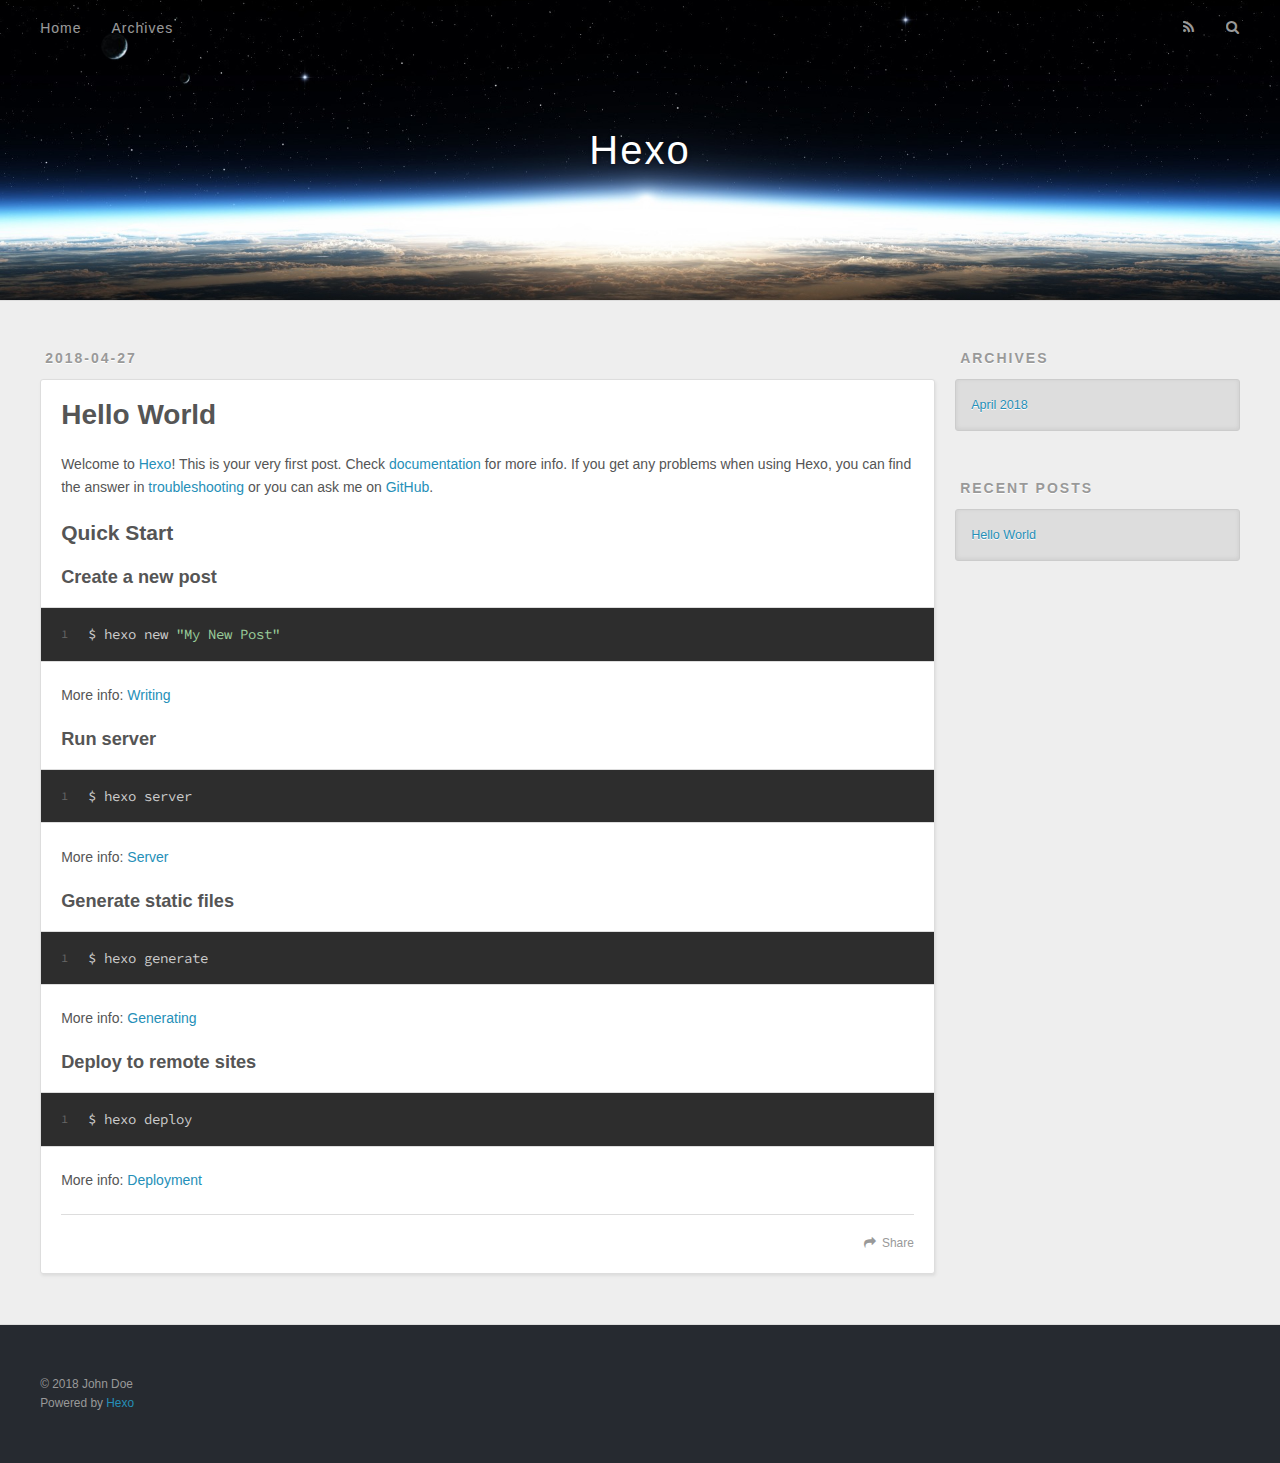
==== index.html @ 5f4d6c34 "Site updated: 2018-04-27 17:19:21" ====
<!DOCTYPE html>
<html>
<head>
  <meta charset="utf-8">
  

  
  <title>Hexo</title>
  <meta name="viewport" content="width=device-width, initial-scale=1, maximum-scale=1">
  <meta property="og:type" content="website">
<meta property="og:title" content="Hexo">
<meta property="og:url" content="http://yoursite.com/index.html">
<meta property="og:site_name" content="Hexo">
<meta property="og:locale" content="default">
<meta name="twitter:card" content="summary">
<meta name="twitter:title" content="Hexo">
  
    <link rel="alternate" href="/atom.xml" title="Hexo" type="application/atom+xml">
  
  
    <link rel="icon" href="/favicon.png">
  
  
    <link href="//fonts.googleapis.com/css?family=Source+Code+Pro" rel="stylesheet" type="text/css">
  
  <link rel="stylesheet" href="/css/style.css">
</head>

<body>
  <div id="container">
    <div id="wrap">
      <header id="header">
  <div id="banner"></div>
  <div id="header-outer" class="outer">
    <div id="header-title" class="inner">
      <h1 id="logo-wrap">
        <a href="/" id="logo">Hexo</a>
      </h1>
      
    </div>
    <div id="header-inner" class="inner">
      <nav id="main-nav">
        <a id="main-nav-toggle" class="nav-icon"></a>
        
          <a class="main-nav-link" href="/">Home</a>
        
          <a class="main-nav-link" href="/archives">Archives</a>
        
      </nav>
      <nav id="sub-nav">
        
          <a id="nav-rss-link" class="nav-icon" href="/atom.xml" title="RSS Feed"></a>
        
        <a id="nav-search-btn" class="nav-icon" title="Search"></a>
      </nav>
      <div id="search-form-wrap">
        <form action="//google.com/search" method="get" accept-charset="UTF-8" class="search-form"><input type="search" name="q" class="search-form-input" placeholder="Search"><button type="submit" class="search-form-submit">&#xF002;</button><input type="hidden" name="sitesearch" value="http://yoursite.com"></form>
      </div>
    </div>
  </div>
</header>
      <div class="outer">
        <section id="main">
  
    <article id="post-hello-world" class="article article-type-post" itemscope itemprop="blogPost">
  <div class="article-meta">
    <a href="/2018/04/27/hello-world/" class="article-date">
  <time datetime="2018-04-27T08:57:11.061Z" itemprop="datePublished">2018-04-27</time>
</a>
    
  </div>
  <div class="article-inner">
    
    
      <header class="article-header">
        
  
    <h1 itemprop="name">
      <a class="article-title" href="/2018/04/27/hello-world/">Hello World</a>
    </h1>
  

      </header>
    
    <div class="article-entry" itemprop="articleBody">
      
        <p>Welcome to <a href="https://hexo.io/" target="_blank" rel="noopener">Hexo</a>! This is your very first post. Check <a href="https://hexo.io/docs/" target="_blank" rel="noopener">documentation</a> for more info. If you get any problems when using Hexo, you can find the answer in <a href="https://hexo.io/docs/troubleshooting.html" target="_blank" rel="noopener">troubleshooting</a> or you can ask me on <a href="https://github.com/hexojs/hexo/issues" target="_blank" rel="noopener">GitHub</a>.</p>
<h2 id="Quick-Start"><a href="#Quick-Start" class="headerlink" title="Quick Start"></a>Quick Start</h2><h3 id="Create-a-new-post"><a href="#Create-a-new-post" class="headerlink" title="Create a new post"></a>Create a new post</h3><figure class="highlight bash"><table><tr><td class="gutter"><pre><span class="line">1</span><br></pre></td><td class="code"><pre><span class="line">$ hexo new <span class="string">"My New Post"</span></span><br></pre></td></tr></table></figure>
<p>More info: <a href="https://hexo.io/docs/writing.html" target="_blank" rel="noopener">Writing</a></p>
<h3 id="Run-server"><a href="#Run-server" class="headerlink" title="Run server"></a>Run server</h3><figure class="highlight bash"><table><tr><td class="gutter"><pre><span class="line">1</span><br></pre></td><td class="code"><pre><span class="line">$ hexo server</span><br></pre></td></tr></table></figure>
<p>More info: <a href="https://hexo.io/docs/server.html" target="_blank" rel="noopener">Server</a></p>
<h3 id="Generate-static-files"><a href="#Generate-static-files" class="headerlink" title="Generate static files"></a>Generate static files</h3><figure class="highlight bash"><table><tr><td class="gutter"><pre><span class="line">1</span><br></pre></td><td class="code"><pre><span class="line">$ hexo generate</span><br></pre></td></tr></table></figure>
<p>More info: <a href="https://hexo.io/docs/generating.html" target="_blank" rel="noopener">Generating</a></p>
<h3 id="Deploy-to-remote-sites"><a href="#Deploy-to-remote-sites" class="headerlink" title="Deploy to remote sites"></a>Deploy to remote sites</h3><figure class="highlight bash"><table><tr><td class="gutter"><pre><span class="line">1</span><br></pre></td><td class="code"><pre><span class="line">$ hexo deploy</span><br></pre></td></tr></table></figure>
<p>More info: <a href="https://hexo.io/docs/deployment.html" target="_blank" rel="noopener">Deployment</a></p>

      
    </div>
    <footer class="article-footer">
      <a data-url="http://yoursite.com/2018/04/27/hello-world/" data-id="cjghqwjff0000prfytppy80si" class="article-share-link">Share</a>
      
      
    </footer>
  </div>
  
</article>


  


</section>
        
          <aside id="sidebar">
  
    

  
    

  
    
  
    
  <div class="widget-wrap">
    <h3 class="widget-title">Archives</h3>
    <div class="widget">
      <ul class="archive-list"><li class="archive-list-item"><a class="archive-list-link" href="/archives/2018/04/">April 2018</a></li></ul>
    </div>
  </div>


  
    
  <div class="widget-wrap">
    <h3 class="widget-title">Recent Posts</h3>
    <div class="widget">
      <ul>
        
          <li>
            <a href="/2018/04/27/hello-world/">Hello World</a>
          </li>
        
      </ul>
    </div>
  </div>

  
</aside>
        
      </div>
      <footer id="footer">
  
  <div class="outer">
    <div id="footer-info" class="inner">
      &copy; 2018 John Doe<br>
      Powered by <a href="http://hexo.io/" target="_blank">Hexo</a>
    </div>
  </div>
</footer>
    </div>
    <nav id="mobile-nav">
  
    <a href="/" class="mobile-nav-link">Home</a>
  
    <a href="/archives" class="mobile-nav-link">Archives</a>
  
</nav>
    

<script src="//ajax.googleapis.com/ajax/libs/jquery/2.0.3/jquery.min.js"></script>


  <link rel="stylesheet" href="/fancybox/jquery.fancybox.css">
  <script src="/fancybox/jquery.fancybox.pack.js"></script>


<script src="/js/script.js"></script>



  </div>
</body>
</html>
---- css/style.css ----
body {
  width: 100%;
}
body:before,
body:after {
  content: "";
  display: table;
}
body:after {
  clear: both;
}
html,
body,
div,
span,
applet,
object,
iframe,
h1,
h2,
h3,
h4,
h5,
h6,
p,
blockquote,
pre,
a,
abbr,
acronym,
address,
big,
cite,
code,
del,
dfn,
em,
img,
ins,
kbd,
q,
s,
samp,
small,
strike,
strong,
sub,
sup,
tt,
var,
dl,
dt,
dd,
ol,
ul,
li,
fieldset,
form,
label,
legend,
table,
caption,
tbody,
tfoot,
thead,
tr,
th,
td {
  margin: 0;
  padding: 0;
  border: 0;
  outline: 0;
  font-weight: inherit;
  font-style: inherit;
  font-family: inherit;
  font-size: 100%;
  vertical-align: baseline;
}
body {
  line-height: 1;
  color: #000;
  background: #fff;
}
ol,
ul {
  list-style: none;
}
table {
  border-collapse: separate;
  border-spacing: 0;
  vertical-align: middle;
}
caption,
th,
td {
  text-align: left;
  font-weight: normal;
  vertical-align: middle;
}
a img {
  border: none;
}
input,
button {
  margin: 0;
  padding: 0;
}
input::-moz-focus-inner,
button::-moz-focus-inner {
  border: 0;
  padding: 0;
}
@font-face {
  font-family: FontAwesome;
  font-style: normal;
  font-weight: normal;
  src: url("fonts/fontawesome-webfont.eot?v=#4.0.3");
  src: url("fonts/fontawesome-webfont.eot?#iefix&v=#4.0.3") format("embedded-opentype"), url("fonts/fontawesome-webfont.woff?v=#4.0.3") format("woff"), url("fonts/fontawesome-webfont.ttf?v=#4.0.3") format("truetype"), url("fonts/fontawesome-webfont.svg#fontawesomeregular?v=#4.0.3") format("svg");
}
html,
body,
#container {
  height: 100%;
}
body {
  background: #eee;
  font: 14px -apple-system, BlinkMacSystemFont, "Segoe UI", "Roboto", "Oxygen", "Ubuntu", "Cantarell", "Fira Sans", "Droid Sans", "Helvetica Neue", sans-serif;
  -webkit-text-size-adjust: 100%;
}
.outer {
  max-width: 1220px;
  margin: 0 auto;
  padding: 0 20px;
}
.outer:before,
.outer:after {
  content: "";
  display: table;
}
.outer:after {
  clear: both;
}
.inner {
  display: inline;
  float: left;
  width: 98.33333333333333%;
  margin: 0 0.833333333333333%;
}
.left,
.alignleft {
  float: left;
}
.right,
.alignright {
  float: right;
}
.clear {
  clear: both;
}
#container {
  position: relative;
}
.mobile-nav-on {
  overflow: hidden;
}
#wrap {
  height: 100%;
  width: 100%;
  position: absolute;
  top: 0;
  left: 0;
  -webkit-transition: 0.2s ease-out;
  -moz-transition: 0.2s ease-out;
  -ms-transition: 0.2s ease-out;
  transition: 0.2s ease-out;
  z-index: 1;
  background: #eee;
}
.mobile-nav-on #wrap {
  left: 280px;
}
@media screen and (min-width: 768px) {
  #main {
    display: inline;
    float: left;
    width: 73.33333333333333%;
    margin: 0 0.833333333333333%;
  }
}
.article-date,
.article-category-link,
.archive-year,
.widget-title {
  text-decoration: none;
  text-transform: uppercase;
  letter-spacing: 2px;
  color: #999;
  margin-bottom: 1em;
  margin-left: 5px;
  line-height: 1em;
  text-shadow: 0 1px #fff;
  font-weight: bold;
}
.article-inner,
.archive-article-inner {
  background: #fff;
  -webkit-box-shadow: 1px 2px 3px #ddd;
  box-shadow: 1px 2px 3px #ddd;
  border: 1px solid #ddd;
  border-radius: 3px;
}
.article-entry h1,
.widget h1 {
  font-size: 2em;
}
.article-entry h2,
.widget h2 {
  font-size: 1.5em;
}
.article-entry h3,
.widget h3 {
  font-size: 1.3em;
}
.article-entry h4,
.widget h4 {
  font-size: 1.2em;
}
.article-entry h5,
.widget h5 {
  font-size: 1em;
}
.article-entry h6,
.widget h6 {
  font-size: 1em;
  color: #999;
}
.article-entry hr,
.widget hr {
  border: 1px dashed #ddd;
}
.article-entry strong,
.widget strong {
  font-weight: bold;
}
.article-entry em,
.widget em,
.article-entry cite,
.widget cite {
  font-style: italic;
}
.article-entry sup,
.widget sup,
.article-entry sub,
.widget sub {
  font-size: 0.75em;
  line-height: 0;
  position: relative;
  vertical-align: baseline;
}
.article-entry sup,
.widget sup {
  top: -0.5em;
}
.article-entry sub,
.widget sub {
  bottom: -0.2em;
}
.article-entry small,
.widget small {
  font-size: 0.85em;
}
.article-entry acronym,
.widget acronym,
.article-entry abbr,
.widget abbr {
  border-bottom: 1px dotted;
}
.article-entry ul,
.widget ul,
.article-entry ol,
.widget ol,
.article-entry dl,
.widget dl {
  margin: 0 20px;
  line-height: 1.6em;
}
.article-entry ul ul,
.widget ul ul,
.article-entry ol ul,
.widget ol ul,
.article-entry ul ol,
.widget ul ol,
.article-entry ol ol,
.widget ol ol {
  margin-top: 0;
  margin-bottom: 0;
}
.article-entry ul,
.widget ul {
  list-style: disc;
}
.article-entry ol,
.widget ol {
  list-style: decimal;
}
.article-entry dt,
.widget dt {
  font-weight: bold;
}
#header {
  height: 300px;
  position: relative;
  border-bottom: 1px solid #ddd;
}
#header:before,
#header:after {
  content: "";
  position: absolute;
  left: 0;
  right: 0;
  height: 40px;
}
#header:before {
  top: 0;
  background: -webkit-linear-gradient(rgba(0,0,0,0.2), transparent);
  background: -moz-linear-gradient(rgba(0,0,0,0.2), transparent);
  background: -ms-linear-gradient(rgba(0,0,0,0.2), transparent);
  background: linear-gradient(rgba(0,0,0,0.2), transparent);
}
#header:after {
  bottom: 0;
  background: -webkit-linear-gradient(transparent, rgba(0,0,0,0.2));
  background: -moz-linear-gradient(transparent, rgba(0,0,0,0.2));
  background: -ms-linear-gradient(transparent, rgba(0,0,0,0.2));
  background: linear-gradient(transparent, rgba(0,0,0,0.2));
}
#header-outer {
  height: 100%;
  position: relative;
}
#header-inner {
  position: relative;
  overflow: hidden;
}
#banner {
  position: absolute;
  top: 0;
  left: 0;
  width: 100%;
  height: 100%;
  background: url("images/banner.jpg") center #000;
  -webkit-background-size: cover;
  -moz-background-size: cover;
  background-size: cover;
  z-index: -1;
}
#header-title {
  text-align: center;
  height: 40px;
  position: absolute;
  top: 50%;
  left: 0;
  margin-top: -20px;
}
#logo,
#subtitle {
  text-decoration: none;
  color: #fff;
  font-weight: 300;
  text-shadow: 0 1px 4px rgba(0,0,0,0.3);
}
#logo {
  font-size: 40px;
  line-height: 40px;
  letter-spacing: 2px;
}
#subtitle {
  font-size: 16px;
  line-height: 16px;
  letter-spacing: 1px;
}
#subtitle-wrap {
  margin-top: 16px;
}
#main-nav {
  float: left;
  margin-left: -15px;
}
.nav-icon,
.main-nav-link {
  float: left;
  color: #fff;
  opacity: 0.6;
  text-decoration: none;
  text-shadow: 0 1px rgba(0,0,0,0.2);
  -webkit-transition: opacity 0.2s;
  -moz-transition: opacity 0.2s;
  -ms-transition: opacity 0.2s;
  transition: opacity 0.2s;
  display: block;
  padding: 20px 15px;
}
.nav-icon:hover,
.main-nav-link:hover {
  opacity: 1;
}
.nav-icon {
  font-family: FontAwesome;
  text-align: center;
  font-size: 14px;
  width: 14px;
  height: 14px;
  padding: 20px 15px;
  position: relative;
  cursor: pointer;
}
.main-nav-link {
  font-weight: 300;
  letter-spacing: 1px;
}
@media screen and (max-width: 479px) {
  .main-nav-link {
    display: none;
  }
}
#main-nav-toggle {
  display: none;
}
#main-nav-toggle:before {
  content: "\f0c9";
}
@media screen and (max-width: 479px) {
  #main-nav-toggle {
    display: block;
  }
}
#sub-nav {
  float: right;
  margin-right: -15px;
}
#nav-rss-link:before {
  content: "\f09e";
}
#nav-search-btn:before {
  content: "\f002";
}
#search-form-wrap {
  position: absolute;
  top: 15px;
  width: 150px;
  height: 30px;
  right: -150px;
  opacity: 0;
  -webkit-transition: 0.2s ease-out;
  -moz-transition: 0.2s ease-out;
  -ms-transition: 0.2s ease-out;
  transition: 0.2s ease-out;
}
#search-form-wrap.on {
  opacity: 1;
  right: 0;
}
@media screen and (max-width: 479px) {
  #search-form-wrap {
    width: 100%;
    right: -100%;
  }
}
.search-form {
  position: absolute;
  top: 0;
  left: 0;
  right: 0;
  background: #fff;
  padding: 5px 15px;
  border-radius: 15px;
  -webkit-box-shadow: 0 0 10px rgba(0,0,0,0.3);
  box-shadow: 0 0 10px rgba(0,0,0,0.3);
}
.search-form-input {
  border: none;
  background: none;
  color: #555;
  width: 100%;
  font: 13px -apple-system, BlinkMacSystemFont, "Segoe UI", "Roboto", "Oxygen", "Ubuntu", "Cantarell", "Fira Sans", "Droid Sans", "Helvetica Neue", sans-serif;
  outline: none;
}
.search-form-input::-webkit-search-results-decoration,
.search-form-input::-webkit-search-cancel-button {
  -webkit-appearance: none;
}
.search-form-submit {
  position: absolute;
  top: 50%;
  right: 10px;
  margin-top: -7px;
  font: 13px FontAwesome;
  border: none;
  background: none;
  color: #bbb;
  cursor: pointer;
}
.search-form-submit:hover,
.search-form-submit:focus {
  color: #777;
}
.article {
  margin: 50px 0;
}
.article-inner {
  overflow: hidden;
}
.article-meta:before,
.article-meta:after {
  content: "";
  display: table;
}
.article-meta:after {
  clear: both;
}
.article-date {
  float: left;
}
.article-category {
  float: left;
  line-height: 1em;
  color: #ccc;
  text-shadow: 0 1px #fff;
  margin-left: 8px;
}
.article-category:before {
  content: "\2022";
}
.article-category-link {
  margin: 0 12px 1em;
}
.article-header {
  padding: 20px 20px 0;
}
.article-title {
  text-decoration: none;
  font-size: 2em;
  font-weight: bold;
  color: #555;
  line-height: 1.1em;
  -webkit-transition: color 0.2s;
  -moz-transition: color 0.2s;
  -ms-transition: color 0.2s;
  transition: color 0.2s;
}
a.article-title:hover {
  color: #258fb8;
}
.article-entry {
  color: #555;
  padding: 0 20px;
}
.article-entry:before,
.article-entry:after {
  content: "";
  display: table;
}
.article-entry:after {
  clear: both;
}
.article-entry p,
.article-entry table {
  line-height: 1.6em;
  margin: 1.6em 0;
}
.article-entry h1,
.article-entry h2,
.article-entry h3,
.article-entry h4,
.article-entry h5,
.article-entry h6 {
  font-weight: bold;
}
.article-entry h1,
.article-entry h2,
.article-entry h3,
.article-entry h4,
.article-entry h5,
.article-entry h6 {
  line-height: 1.1em;
  margin: 1.1em 0;
}
.article-entry a {
  color: #258fb8;
  text-decoration: none;
}
.article-entry a:hover {
  text-decoration: underline;
}
.article-entry ul,
.article-entry ol,
.article-entry dl {
  margin-top: 1.6em;
  margin-bottom: 1.6em;
}
.article-entry img,
.article-entry video {
  max-width: 100%;
  height: auto;
  display: block;
  margin: auto;
}
.article-entry iframe {
  border: none;
}
.article-entry table {
  width: 100%;
  border-collapse: collapse;
  border-spacing: 0;
}
.article-entry th {
  font-weight: bold;
  border-bottom: 3px solid #ddd;
  padding-bottom: 0.5em;
}
.article-entry td {
  border-bottom: 1px solid #ddd;
  padding: 10px 0;
}
.article-entry blockquote {
  font-family: Georgia, "Times New Roman", serif;
  font-size: 1.4em;
  margin: 1.6em 20px;
  text-align: center;
}
.article-entry blockquote footer {
  font-size: 14px;
  margin: 1.6em 0;
  font-family: -apple-system, BlinkMacSystemFont, "Segoe UI", "Roboto", "Oxygen", "Ubuntu", "Cantarell", "Fira Sans", "Droid Sans", "Helvetica Neue", sans-serif;
}
.article-entry blockquote footer cite:before {
  content: "—";
  padding: 0 0.5em;
}
.article-entry .pullquote {
  text-align: left;
  width: 45%;
  margin: 0;
}
.article-entry .pullquote.left {
  margin-left: 0.5em;
  margin-right: 1em;
}
.article-entry .pullquote.right {
  margin-right: 0.5em;
  margin-left: 1em;
}
.article-entry .caption {
  color: #999;
  display: block;
  font-size: 0.9em;
  margin-top: 0.5em;
  position: relative;
  text-align: center;
}
.article-entry .video-container {
  position: relative;
  padding-top: 56.25%;
  height: 0;
  overflow: hidden;
}
.article-entry .video-container iframe,
.article-entry .video-container object,
.article-entry .video-container embed {
  position: absolute;
  top: 0;
  left: 0;
  width: 100%;
  height: 100%;
  margin-top: 0;
}
.article-more-link a {
  display: inline-block;
  line-height: 1em;
  padding: 6px 15px;
  border-radius: 15px;
  background: #eee;
  color: #999;
  text-shadow: 0 1px #fff;
  text-decoration: none;
}
.article-more-link a:hover {
  background: #258fb8;
  color: #fff;
  text-decoration: none;
  text-shadow: 0 1px #1e7293;
}
.article-footer {
  font-size: 0.85em;
  line-height: 1.6em;
  border-top: 1px solid #ddd;
  padding-top: 1.6em;
  margin: 0 20px 20px;
}
.article-footer:before,
.article-footer:after {
  content: "";
  display: table;
}
.article-footer:after {
  clear: both;
}
.article-footer a {
  color: #999;
  text-decoration: none;
}
.article-footer a:hover {
  color: #555;
}
.article-tag-list-item {
  float: left;
  margin-right: 10px;
}
.article-tag-list-link:before {
  content: "#";
}
.article-comment-link {
  float: right;
}
.article-comment-link:before {
  content: "\f075";
  font-family: FontAwesome;
  padding-right: 8px;
}
.article-share-link {
  cursor: pointer;
  float: right;
  margin-left: 20px;
}
.article-share-link:before {
  content: "\f064";
  font-family: FontAwesome;
  padding-right: 6px;
}
#article-nav {
  position: relative;
}
#article-nav:before,
#article-nav:after {
  content: "";
  display: table;
}
#article-nav:after {
  clear: both;
}
@media screen and (min-width: 768px) {
  #article-nav {
    margin: 50px 0;
  }
  #article-nav:before {
    width: 8px;
    height: 8px;
    position: absolute;
    top: 50%;
    left: 50%;
    margin-top: -4px;
    margin-left: -4px;
    content: "";
    border-radius: 50%;
    background: #ddd;
    -webkit-box-shadow: 0 1px 2px #fff;
    box-shadow: 0 1px 2px #fff;
  }
}
.article-nav-link-wrap {
  text-decoration: none;
  text-shadow: 0 1px #fff;
  color: #999;
  -webkit-box-sizing: border-box;
  -moz-box-sizing: border-box;
  box-sizing: border-box;
  margin-top: 50px;
  text-align: center;
  display: block;
}
.article-nav-link-wrap:hover {
  color: #555;
}
@media screen and (min-width: 768px) {
  .article-nav-link-wrap {
    width: 50%;
    margin-top: 0;
  }
}
@media screen and (min-width: 768px) {
  #article-nav-newer {
    float: left;
    text-align: right;
    padding-right: 20px;
  }
}
@media screen and (min-width: 768px) {
  #article-nav-older {
    float: right;
    text-align: left;
    padding-left: 20px;
  }
}
.article-nav-caption {
  text-transform: uppercase;
  letter-spacing: 2px;
  color: #ddd;
  line-height: 1em;
  font-weight: bold;
}
#article-nav-newer .article-nav-caption {
  margin-right: -2px;
}
.article-nav-title {
  font-size: 0.85em;
  line-height: 1.6em;
  margin-top: 0.5em;
}
.article-share-box {
  position: absolute;
  display: none;
  background: #fff;
  -webkit-box-shadow: 1px 2px 10px rgba(0,0,0,0.2);
  box-shadow: 1px 2px 10px rgba(0,0,0,0.2);
  border-radius: 3px;
  margin-left: -145px;
  overflow: hidden;
  z-index: 1;
}
.article-share-box.on {
  display: block;
}
.article-share-input {
  width: 100%;
  background: none;
  -webkit-box-sizing: border-box;
  -moz-box-sizing: border-box;
  box-sizing: border-box;
  font: 14px -apple-system, BlinkMacSystemFont, "Segoe UI", "Roboto", "Oxygen", "Ubuntu", "Cantarell", "Fira Sans", "Droid Sans", "Helvetica Neue", sans-serif;
  padding: 0 15px;
  color: #555;
  outline: none;
  border: 1px solid #ddd;
  border-radius: 3px 3px 0 0;
  height: 36px;
  line-height: 36px;
}
.article-share-links {
  background: #eee;
}
.article-share-links:before,
.article-share-links:after {
  content: "";
  display: table;
}
.article-share-links:after {
  clear: both;
}
.article-share-twitter,
.article-share-facebook,
.article-share-pinterest,
.article-share-google {
  width: 50px;
  height: 36px;
  display: block;
  float: left;
  position: relative;
  color: #999;
  text-shadow: 0 1px #fff;
}
.article-share-twitter:before,
.article-share-facebook:before,
.article-share-pinterest:before,
.article-share-google:before {
  font-size: 20px;
  font-family: FontAwesome;
  width: 20px;
  height: 20px;
  position: absolute;
  top: 50%;
  left: 50%;
  margin-top: -10px;
  margin-left: -10px;
  text-align: center;
}
.article-share-twitter:hover,
.article-share-facebook:hover,
.article-share-pinterest:hover,
.article-share-google:hover {
  color: #fff;
}
.article-share-twitter:before {
  content: "\f099";
}
.article-share-twitter:hover {
  background: #00aced;
  text-shadow: 0 1px #008abe;
}
.article-share-facebook:before {
  content: "\f09a";
}
.article-share-facebook:hover {
  background: #3b5998;
  text-shadow: 0 1px #2f477a;
}
.article-share-pinterest:before {
  content: "\f0d2";
}
.article-share-pinterest:hover {
  background: #cb2027;
  text-shadow: 0 1px #a21a1f;
}
.article-share-google:before {
  content: "\f0d5";
}
.article-share-google:hover {
  background: #dd4b39;
  text-shadow: 0 1px #be3221;
}
.article-gallery {
  background: #000;
  position: relative;
}
.article-gallery-photos {
  position: relative;
  overflow: hidden;
}
.article-gallery-img {
  display: none;
  max-width: 100%;
}
.article-gallery-img:first-child {
  display: block;
}
.article-gallery-img.loaded {
  position: absolute;
  display: block;
}
.article-gallery-img img {
  display: block;
  max-width: 100%;
  margin: 0 auto;
}
#comments {
  background: #fff;
  -webkit-box-shadow: 1px 2px 3px #ddd;
  box-shadow: 1px 2px 3px #ddd;
  padding: 20px;
  border: 1px solid #ddd;
  border-radius: 3px;
  margin: 50px 0;
}
#comments a {
  color: #258fb8;
}
.archives-wrap {
  margin: 50px 0;
}
.archives:before,
.archives:after {
  content: "";
  display: table;
}
.archives:after {
  clear: both;
}
.archive-year-wrap {
  margin-bottom: 1em;
}
.archives {
  -webkit-column-gap: 10px;
  -moz-column-gap: 10px;
  column-gap: 10px;
}
@media screen and (min-width: 480px) and (max-width: 767px) {
  .archives {
    -webkit-column-count: 2;
    -moz-column-count: 2;
    column-count: 2;
  }
}
@media screen and (min-width: 768px) {
  .archives {
    -webkit-column-count: 3;
    -moz-column-count: 3;
    column-count: 3;
  }
}
.archive-article {
  -webkit-column-break-inside: avoid;
  page-break-inside: avoid;
  overflow: hidden;
  break-inside: avoid-column;
}
.archive-article-inner {
  padding: 10px;
  margin-bottom: 15px;
}
.archive-article-title {
  text-decoration: none;
  font-weight: bold;
  color: #555;
  -webkit-transition: color 0.2s;
  -moz-transition: color 0.2s;
  -ms-transition: color 0.2s;
  transition: color 0.2s;
  line-height: 1.6em;
}
.archive-article-title:hover {
  color: #258fb8;
}
.archive-article-footer {
  margin-top: 1em;
}
.archive-article-date {
  color: #999;
  text-decoration: none;
  font-size: 0.85em;
  line-height: 1em;
  margin-bottom: 0.5em;
  display: block;
}
#page-nav {
  margin: 50px auto;
  background: #fff;
  -webkit-box-shadow: 1px 2px 3px #ddd;
  box-shadow: 1px 2px 3px #ddd;
  border: 1px solid #ddd;
  border-radius: 3px;
  text-align: center;
  color: #999;
  overflow: hidden;
}
#page-nav:before,
#page-nav:after {
  content: "";
  display: table;
}
#page-nav:after {
  clear: both;
}
#page-nav a,
#page-nav span {
  padding: 10px 20px;
  line-height: 1;
  height: 2ex;
}
#page-nav a {
  color: #999;
  text-decoration: none;
}
#page-nav a:hover {
  background: #999;
  color: #fff;
}
#page-nav .prev {
  float: left;
}
#page-nav .next {
  float: right;
}
#page-nav .page-number {
  display: inline-block;
}
@media screen and (max-width: 479px) {
  #page-nav .page-number {
    display: none;
  }
}
#page-nav .current {
  color: #555;
  font-weight: bold;
}
#page-nav .space {
  color: #ddd;
}
#footer {
  background: #262a30;
  padding: 50px 0;
  border-top: 1px solid #ddd;
  color: #999;
}
#footer a {
  color: #258fb8;
  text-decoration: none;
}
#footer a:hover {
  text-decoration: underline;
}
#footer-info {
  line-height: 1.6em;
  font-size: 0.85em;
}
.article-entry pre,
.article-entry .highlight {
  background: #2d2d2d;
  margin: 0 -20px;
  padding: 15px 20px;
  border-style: solid;
  border-color: #ddd;
  border-width: 1px 0;
  overflow: auto;
  color: #ccc;
  line-height: 22.400000000000002px;
}
.article-entry .highlight .gutter pre,
.article-entry .gist .gist-file .gist-data .line-numbers {
  color: #666;
  font-size: 0.85em;
}
.article-entry pre,
.article-entry code {
  font-family: "Source Code Pro", Consolas, Monaco, Menlo, Consolas, monospace;
}
.article-entry code {
  background: #eee;
  text-shadow: 0 1px #fff;
  padding: 0 0.3em;
}
.article-entry pre code {
  background: none;
  text-shadow: none;
  padding: 0;
}
.article-entry .highlight pre {
  border: none;
  margin: 0;
  padding: 0;
}
.article-entry .highlight table {
  margin: 0;
  width: auto;
}
.article-entry .highlight td {
  border: none;
  padding: 0;
}
.article-entry .highlight figcaption {
  font-size: 0.85em;
  color: #999;
  line-height: 1em;
  margin-bottom: 1em;
}
.article-entry .highlight figcaption:before,
.article-entry .highlight figcaption:after {
  content: "";
  display: table;
}
.article-entry .highlight figcaption:after {
  clear: both;
}
.article-entry .highlight figcaption a {
  float: right;
}
.article-entry .highlight .gutter pre {
  text-align: right;
  padding-right: 20px;
}
.article-entry .highlight .line {
  height: 22.400000000000002px;
}
.article-entry .highlight .line.marked {
  background: #515151;
}
.article-entry .gist {
  margin: 0 -20px;
  border-style: solid;
  border-color: #ddd;
  border-width: 1px 0;
  background: #2d2d2d;
  padding: 15px 20px 15px 0;
}
.article-entry .gist .gist-file {
  border: none;
  font-family: "Source Code Pro", Consolas, Monaco, Menlo, Consolas, monospace;
  margin: 0;
}
.article-entry .gist .gist-file .gist-data {
  background: none;
  border: none;
}
.article-entry .gist .gist-file .gist-data .line-numbers {
  background: none;
  border: none;
  padding: 0 20px 0 0;
}
.article-entry .gist .gist-file .gist-data .line-data {
  padding: 0 !important;
}
.article-entry .gist .gist-file .highlight {
  margin: 0;
  padding: 0;
  border: none;
}
.article-entry .gist .gist-file .gist-meta {
  background: #2d2d2d;
  color: #999;
  font: 0.85em -apple-system, BlinkMacSystemFont, "Segoe UI", "Roboto", "Oxygen", "Ubuntu", "Cantarell", "Fira Sans", "Droid Sans", "Helvetica Neue", sans-serif;
  text-shadow: 0 0;
  padding: 0;
  margin-top: 1em;
  margin-left: 20px;
}
.article-entry .gist .gist-file .gist-meta a {
  color: #258fb8;
  font-weight: normal;
}
.article-entry .gist .gist-file .gist-meta a:hover {
  text-decoration: underline;
}
pre .comment,
pre .title {
  color: #999;
}
pre .variable,
pre .attribute,
pre .tag,
pre .regexp,
pre .ruby .constant,
pre .xml .tag .title,
pre .xml .pi,
pre .xml .doctype,
pre .html .doctype,
pre .css .id,
pre .css .class,
pre .css .pseudo {
  color: #f2777a;
}
pre .number,
pre .preprocessor,
pre .built_in,
pre .literal,
pre .params,
pre .constant {
  color: #f99157;
}
pre .class,
pre .ruby .class .title,
pre .css .rules .attribute {
  color: #9c9;
}
pre .string,
pre .value,
pre .inheritance,
pre .header,
pre .ruby .symbol,
pre .xml .cdata {
  color: #9c9;
}
pre .css .hexcolor {
  color: #6cc;
}
pre .function,
pre .python .decorator,
pre .python .title,
pre .ruby .function .title,
pre .ruby .title .keyword,
pre .perl .sub,
pre .javascript .title,
pre .coffeescript .title {
  color: #69c;
}
pre .keyword,
pre .javascript .function {
  color: #c9c;
}
@media screen and (max-width: 479px) {
  #mobile-nav {
    position: absolute;
    top: 0;
    left: 0;
    width: 280px;
    height: 100%;
    background: #191919;
    border-right: 1px solid #fff;
  }
}
@media screen and (max-width: 479px) {
  .mobile-nav-link {
    display: block;
    color: #999;
    text-decoration: none;
    padding: 15px 20px;
    font-weight: bold;
  }
  .mobile-nav-link:hover {
    color: #fff;
  }
}
@media screen and (min-width: 768px) {
  #sidebar {
    display: inline;
    float: left;
    width: 23.333333333333332%;
    margin: 0 0.833333333333333%;
  }
}
.widget-wrap {
  margin: 50px 0;
}
.widget {
  color: #777;
  text-shadow: 0 1px #fff;
  background: #ddd;
  -webkit-box-shadow: 0 -1px 4px #ccc inset;
  box-shadow: 0 -1px 4px #ccc inset;
  border: 1px solid #ccc;
  padding: 15px;
  border-radius: 3px;
}
.widget a {
  color: #258fb8;
  text-decoration: none;
}
.widget a:hover {
  text-decoration: underline;
}
.widget ul ul,
.widget ol ul,
.widget dl ul,
.widget ul ol,
.widget ol ol,
.widget dl ol,
.widget ul dl,
.widget ol dl,
.widget dl dl {
  margin-left: 15px;
  list-style: disc;
}
.widget {
  line-height: 1.6em;
  word-wrap: break-word;
  font-size: 0.9em;
}
.widget ul,
.widget ol {
  list-style: none;
  margin: 0;
}
.widget ul ul,
.widget ol ul,
.widget ul ol,
.widget ol ol {
  margin: 0 20px;
}
.widget ul ul,
.widget ol ul {
  list-style: disc;
}
.widget ul ol,
.widget ol ol {
  list-style: decimal;
}
.category-list-count,
.tag-list-count,
.archive-list-count {
  padding-left: 5px;
  color: #999;
  font-size: 0.85em;
}
.category-list-count:before,
.tag-list-count:before,
.archive-list-count:before {
  content: "(";
}
.category-list-count:after,
.tag-list-count:after,
.archive-list-count:after {
  content: ")";
}
.tagcloud a {
  margin-right: 5px;
  display: inline-block;
}
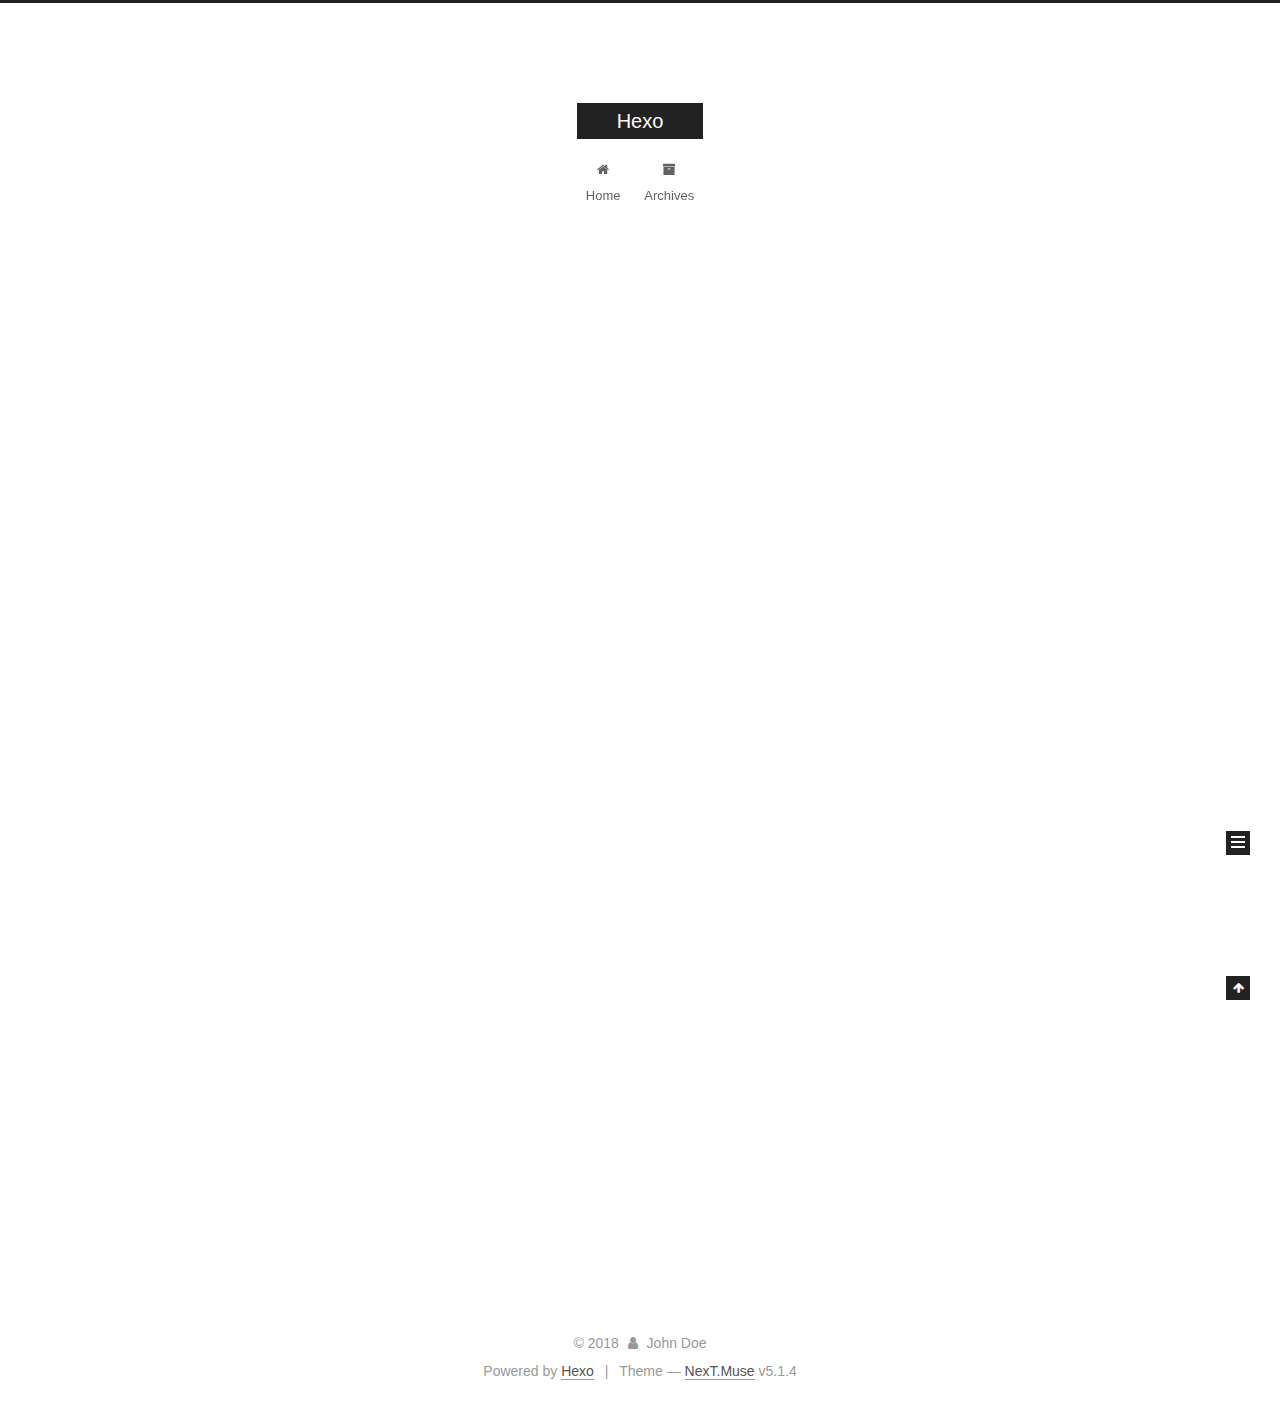
==== commit 878267a3: "Site updated: 2018-04-28 09:48:59" ====
--- a/index.html
+++ b/index.html
@@ -1,90 +1,306 @@
 <!DOCTYPE html>
-<html>
+
+
+
+  
+
+
+<html class="theme-next muse use-motion" lang="">
 <head>
-  <meta charset="utf-8">
-  
-
-  
-  <title>Hexo</title>
-  <meta name="viewport" content="width=device-width, initial-scale=1, maximum-scale=1">
-  <meta property="og:type" content="website">
+  <meta charset="UTF-8"/>
+<meta http-equiv="X-UA-Compatible" content="IE=edge" />
+<meta name="viewport" content="width=device-width, initial-scale=1, maximum-scale=1"/>
+<meta name="theme-color" content="#222">
+
+
+
+
+
+
+
+
+
+<meta http-equiv="Cache-Control" content="no-transform" />
+<meta http-equiv="Cache-Control" content="no-siteapp" />
+
+
+
+
+
+
+
+
+
+
+
+
+
+
+
+
+  
+  
+  <link href="/lib/fancybox/source/jquery.fancybox.css?v=2.1.5" rel="stylesheet" type="text/css" />
+
+
+
+
+
+
+
+<link href="/lib/font-awesome/css/font-awesome.min.css?v=4.6.2" rel="stylesheet" type="text/css" />
+
+<link href="/css/main.css?v=5.1.4" rel="stylesheet" type="text/css" />
+
+
+  <link rel="apple-touch-icon" sizes="180x180" href="/images/apple-touch-icon-next.png?v=5.1.4">
+
+
+  <link rel="icon" type="image/png" sizes="32x32" href="/images/favicon-32x32-next.png?v=5.1.4">
+
+
+  <link rel="icon" type="image/png" sizes="16x16" href="/images/favicon-16x16-next.png?v=5.1.4">
+
+
+  <link rel="mask-icon" href="/images/logo.svg?v=5.1.4" color="#222">
+
+
+
+
+
+  <meta name="keywords" content="Hexo, NexT" />
+
+
+
+
+
+
+
+
+
+
+<meta property="og:type" content="website">
 <meta property="og:title" content="Hexo">
 <meta property="og:url" content="http://yoursite.com/index.html">
 <meta property="og:site_name" content="Hexo">
 <meta property="og:locale" content="default">
 <meta name="twitter:card" content="summary">
 <meta name="twitter:title" content="Hexo">
-  
-    <link rel="alternate" href="/atom.xml" title="Hexo" type="application/atom+xml">
-  
-  
-    <link rel="icon" href="/favicon.png">
-  
-  
-    <link href="//fonts.googleapis.com/css?family=Source+Code+Pro" rel="stylesheet" type="text/css">
-  
-  <link rel="stylesheet" href="/css/style.css">
+
+
+
+<script type="text/javascript" id="hexo.configurations">
+  var NexT = window.NexT || {};
+  var CONFIG = {
+    root: '/',
+    scheme: 'Muse',
+    version: '5.1.4',
+    sidebar: {"position":"left","display":"post","offset":12,"b2t":false,"scrollpercent":false,"onmobile":false},
+    fancybox: true,
+    tabs: true,
+    motion: {"enable":true,"async":false,"transition":{"post_block":"fadeIn","post_header":"slideDownIn","post_body":"slideDownIn","coll_header":"slideLeftIn","sidebar":"slideUpIn"}},
+    duoshuo: {
+      userId: '0',
+      author: 'Author'
+    },
+    algolia: {
+      applicationID: '',
+      apiKey: '',
+      indexName: '',
+      hits: {"per_page":10},
+      labels: {"input_placeholder":"Search for Posts","hits_empty":"We didn't find any results for the search: ${query}","hits_stats":"${hits} results found in ${time} ms"}
+    }
+  };
+</script>
+
+
+
+  <link rel="canonical" href="http://yoursite.com/"/>
+
+
+
+
+
+  <title>Hexo</title>
+  
+
+
+
+
+
+
+
+
 </head>
 
-<body>
-  <div id="container">
-    <div id="wrap">
-      <header id="header">
-  <div id="banner"></div>
-  <div id="header-outer" class="outer">
-    <div id="header-title" class="inner">
-      <h1 id="logo-wrap">
-        <a href="/" id="logo">Hexo</a>
-      </h1>
-      
+<body itemscope itemtype="http://schema.org/WebPage" lang="default">
+
+  
+  
+    
+  
+
+  <div class="container sidebar-position-left 
+  page-home">
+    <div class="headband"></div>
+
+    <header id="header" class="header" itemscope itemtype="http://schema.org/WPHeader">
+      <div class="header-inner"><div class="site-brand-wrapper">
+  <div class="site-meta ">
+    
+
+    <div class="custom-logo-site-title">
+      <a href="/"  class="brand" rel="start">
+        <span class="logo-line-before"><i></i></span>
+        <span class="site-title">Hexo</span>
+        <span class="logo-line-after"><i></i></span>
+      </a>
     </div>
-    <div id="header-inner" class="inner">
-      <nav id="main-nav">
-        <a id="main-nav-toggle" class="nav-icon"></a>
-        
-          <a class="main-nav-link" href="/">Home</a>
-        
-          <a class="main-nav-link" href="/archives">Archives</a>
-        
-      </nav>
-      <nav id="sub-nav">
-        
-          <a id="nav-rss-link" class="nav-icon" href="/atom.xml" title="RSS Feed"></a>
-        
-        <a id="nav-search-btn" class="nav-icon" title="Search"></a>
-      </nav>
-      <div id="search-form-wrap">
-        <form action="//google.com/search" method="get" accept-charset="UTF-8" class="search-form"><input type="search" name="q" class="search-form-input" placeholder="Search"><button type="submit" class="search-form-submit">&#xF002;</button><input type="hidden" name="sitesearch" value="http://yoursite.com"></form>
-      </div>
-    </div>
+      
+        <p class="site-subtitle"></p>
+      
   </div>
-</header>
-      <div class="outer">
-        <section id="main">
-  
-    <article id="post-hello-world" class="article article-type-post" itemscope itemprop="blogPost">
-  <div class="article-meta">
-    <a href="/2018/04/27/hello-world/" class="article-date">
-  <time datetime="2018-04-27T08:57:11.061Z" itemprop="datePublished">2018-04-27</time>
-</a>
-    
+
+  <div class="site-nav-toggle">
+    <button>
+      <span class="btn-bar"></span>
+      <span class="btn-bar"></span>
+      <span class="btn-bar"></span>
+    </button>
   </div>
-  <div class="article-inner">
-    
-    
-      <header class="article-header">
-        
-  
-    <h1 itemprop="name">
-      <a class="article-title" href="/2018/04/27/hello-world/">Hello World</a>
-    </h1>
-  
-
+</div>
+
+<nav class="site-nav">
+  
+
+  
+    <ul id="menu" class="menu">
+      
+        
+        <li class="menu-item menu-item-home">
+          <a href="/" rel="section">
+            
+              <i class="menu-item-icon fa fa-fw fa-home"></i> <br />
+            
+            Home
+          </a>
+        </li>
+      
+        
+        <li class="menu-item menu-item-archives">
+          <a href="/archives/" rel="section">
+            
+              <i class="menu-item-icon fa fa-fw fa-archive"></i> <br />
+            
+            Archives
+          </a>
+        </li>
+      
+
+      
+    </ul>
+  
+
+  
+</nav>
+
+
+
+ </div>
+    </header>
+
+    <main id="main" class="main">
+      <div class="main-inner">
+        <div class="content-wrap">
+          <div id="content" class="content">
+            
+  <section id="posts" class="posts-expand">
+    
+      
+
+  
+
+  
+  
+  
+
+  <article class="post post-type-normal" itemscope itemtype="http://schema.org/Article">
+  
+  
+  
+  <div class="post-block">
+    <link itemprop="mainEntityOfPage" href="http://yoursite.com/2018/04/27/hello-world/">
+
+    <span hidden itemprop="author" itemscope itemtype="http://schema.org/Person">
+      <meta itemprop="name" content="John Doe">
+      <meta itemprop="description" content="">
+      <meta itemprop="image" content="/images/avatar.gif">
+    </span>
+
+    <span hidden itemprop="publisher" itemscope itemtype="http://schema.org/Organization">
+      <meta itemprop="name" content="Hexo">
+    </span>
+
+    
+      <header class="post-header">
+
+        
+        
+          <h1 class="post-title" itemprop="name headline">
+                
+                <a class="post-title-link" href="/2018/04/27/hello-world/" itemprop="url">Hello World</a></h1>
+        
+
+        <div class="post-meta">
+          <span class="post-time">
+            
+              <span class="post-meta-item-icon">
+                <i class="fa fa-calendar-o"></i>
+              </span>
+              
+                <span class="post-meta-item-text">Posted on</span>
+              
+              <time title="Post created" itemprop="dateCreated datePublished" datetime="2018-04-27T16:57:11+08:00">
+                2018-04-27
+              </time>
+            
+
+            
+
+            
+          </span>
+
+          
+
+          
+            
+          
+
+          
+          
+
+          
+
+          
+
+          
+
+        </div>
       </header>
     
-    <div class="article-entry" itemprop="articleBody">
-      
-        <p>Welcome to <a href="https://hexo.io/" target="_blank" rel="noopener">Hexo</a>! This is your very first post. Check <a href="https://hexo.io/docs/" target="_blank" rel="noopener">documentation</a> for more info. If you get any problems when using Hexo, you can find the answer in <a href="https://hexo.io/docs/troubleshooting.html" target="_blank" rel="noopener">troubleshooting</a> or you can ask me on <a href="https://github.com/hexojs/hexo/issues" target="_blank" rel="noopener">GitHub</a>.</p>
+
+    
+    
+    
+    <div class="post-body" itemprop="articleBody">
+
+      
+      
+
+      
+        
+          
+            <p>Welcome to <a href="https://hexo.io/" target="_blank" rel="noopener">Hexo</a>! This is your very first post. Check <a href="https://hexo.io/docs/" target="_blank" rel="noopener">documentation</a> for more info. If you get any problems when using Hexo, you can find the answer in <a href="https://hexo.io/docs/troubleshooting.html" target="_blank" rel="noopener">troubleshooting</a> or you can ask me on <a href="https://github.com/hexojs/hexo/issues" target="_blank" rel="noopener">GitHub</a>.</p>
 <h2 id="Quick-Start"><a href="#Quick-Start" class="headerlink" title="Quick Start"></a>Quick Start</h2><h3 id="Create-a-new-post"><a href="#Create-a-new-post" class="headerlink" title="Create a new post"></a>Create a new post</h3><figure class="highlight bash"><table><tr><td class="gutter"><pre><span class="line">1</span><br></pre></td><td class="code"><pre><span class="line">$ hexo new <span class="string">"My New Post"</span></span><br></pre></td></tr></table></figure>
 <p>More info: <a href="https://hexo.io/docs/writing.html" target="_blank" rel="noopener">Writing</a></p>
 <h3 id="Run-server"><a href="#Run-server" class="headerlink" title="Run server"></a>Run server</h3><figure class="highlight bash"><table><tr><td class="gutter"><pre><span class="line">1</span><br></pre></td><td class="code"><pre><span class="line">$ hexo server</span><br></pre></td></tr></table></figure>
@@ -94,91 +310,307 @@
 <h3 id="Deploy-to-remote-sites"><a href="#Deploy-to-remote-sites" class="headerlink" title="Deploy to remote sites"></a>Deploy to remote sites</h3><figure class="highlight bash"><table><tr><td class="gutter"><pre><span class="line">1</span><br></pre></td><td class="code"><pre><span class="line">$ hexo deploy</span><br></pre></td></tr></table></figure>
 <p>More info: <a href="https://hexo.io/docs/deployment.html" target="_blank" rel="noopener">Deployment</a></p>
 
+          
+        
       
     </div>
-    <footer class="article-footer">
-      <a data-url="http://yoursite.com/2018/04/27/hello-world/" data-id="cjghqwjff0000prfytppy80si" class="article-share-link">Share</a>
-      
+    
+    
+    
+
+    
+
+    
+
+    
+
+    <footer class="post-footer">
+      
+
+      
+
+      
+
+      
+      
+        <div class="post-eof"></div>
       
     </footer>
   </div>
   
-</article>
-
-
-  
-
-
-</section>
-        
-          <aside id="sidebar">
-  
-    
-
-  
-    
-
-  
-    
-  
-    
-  <div class="widget-wrap">
-    <h3 class="widget-title">Archives</h3>
-    <div class="widget">
-      <ul class="archive-list"><li class="archive-list-item"><a class="archive-list-link" href="/archives/2018/04/">April 2018</a></li></ul>
+  
+  
+  </article>
+
+
+    
+  </section>
+
+  
+
+
+          </div>
+          
+
+
+          
+
+        </div>
+        
+          
+  
+  <div class="sidebar-toggle">
+    <div class="sidebar-toggle-line-wrap">
+      <span class="sidebar-toggle-line sidebar-toggle-line-first"></span>
+      <span class="sidebar-toggle-line sidebar-toggle-line-middle"></span>
+      <span class="sidebar-toggle-line sidebar-toggle-line-last"></span>
     </div>
   </div>
 
-
-  
-    
-  <div class="widget-wrap">
-    <h3 class="widget-title">Recent Posts</h3>
-    <div class="widget">
-      <ul>
-        
-          <li>
-            <a href="/2018/04/27/hello-world/">Hello World</a>
-          </li>
-        
-      </ul>
+  <aside id="sidebar" class="sidebar">
+    
+    <div class="sidebar-inner">
+
+      
+
+      
+
+      <section class="site-overview-wrap sidebar-panel sidebar-panel-active">
+        <div class="site-overview">
+          <div class="site-author motion-element" itemprop="author" itemscope itemtype="http://schema.org/Person">
+            
+              <p class="site-author-name" itemprop="name">John Doe</p>
+              <p class="site-description motion-element" itemprop="description"></p>
+          </div>
+
+          <nav class="site-state motion-element">
+
+            
+              <div class="site-state-item site-state-posts">
+              
+                <a href="/archives/">
+              
+                  <span class="site-state-item-count">1</span>
+                  <span class="site-state-item-name">posts</span>
+                </a>
+              </div>
+            
+
+            
+
+            
+
+          </nav>
+
+          
+
+          
+
+          
+          
+
+          
+          
+
+          
+
+        </div>
+      </section>
+
+      
+
+      
+
     </div>
+  </aside>
+
+
+        
+      </div>
+    </main>
+
+    <footer id="footer" class="footer">
+      <div class="footer-inner">
+        <div class="copyright">&copy; <span itemprop="copyrightYear">2018</span>
+  <span class="with-love">
+    <i class="fa fa-user"></i>
+  </span>
+  <span class="author" itemprop="copyrightHolder">John Doe</span>
+
+  
+</div>
+
+
+  <div class="powered-by">Powered by <a class="theme-link" target="_blank" href="https://hexo.io">Hexo</a></div>
+
+
+
+  <span class="post-meta-divider">|</span>
+
+
+
+  <div class="theme-info">Theme &mdash; <a class="theme-link" target="_blank" href="https://github.com/iissnan/hexo-theme-next">NexT.Muse</a> v5.1.4</div>
+
+
+
+
+        
+
+
+
+
+
+
+
+        
+      </div>
+    </footer>
+
+    
+      <div class="back-to-top">
+        <i class="fa fa-arrow-up"></i>
+        
+      </div>
+    
+
+    
+
   </div>
 
   
-</aside>
-        
-      </div>
-      <footer id="footer">
-  
-  <div class="outer">
-    <div id="footer-info" class="inner">
-      &copy; 2018 John Doe<br>
-      Powered by <a href="http://hexo.io/" target="_blank">Hexo</a>
-    </div>
-  </div>
-</footer>
-    </div>
-    <nav id="mobile-nav">
-  
-    <a href="/" class="mobile-nav-link">Home</a>
-  
-    <a href="/archives" class="mobile-nav-link">Archives</a>
-  
-</nav>
-    
-
-<script src="//ajax.googleapis.com/ajax/libs/jquery/2.0.3/jquery.min.js"></script>
-
-
-  <link rel="stylesheet" href="/fancybox/jquery.fancybox.css">
-  <script src="/fancybox/jquery.fancybox.pack.js"></script>
-
-
-<script src="/js/script.js"></script>
-
-
-
-  </div>
+
+<script type="text/javascript">
+  if (Object.prototype.toString.call(window.Promise) !== '[object Function]') {
+    window.Promise = null;
+  }
+</script>
+
+
+
+
+
+
+
+
+
+  
+
+
+
+
+
+
+
+
+
+
+
+
+  
+  
+    <script type="text/javascript" src="/lib/jquery/index.js?v=2.1.3"></script>
+  
+
+  
+  
+    <script type="text/javascript" src="/lib/fastclick/lib/fastclick.min.js?v=1.0.6"></script>
+  
+
+  
+  
+    <script type="text/javascript" src="/lib/jquery_lazyload/jquery.lazyload.js?v=1.9.7"></script>
+  
+
+  
+  
+    <script type="text/javascript" src="/lib/velocity/velocity.min.js?v=1.2.1"></script>
+  
+
+  
+  
+    <script type="text/javascript" src="/lib/velocity/velocity.ui.min.js?v=1.2.1"></script>
+  
+
+  
+  
+    <script type="text/javascript" src="/lib/fancybox/source/jquery.fancybox.pack.js?v=2.1.5"></script>
+  
+
+
+  
+
+
+  <script type="text/javascript" src="/js/src/utils.js?v=5.1.4"></script>
+
+  <script type="text/javascript" src="/js/src/motion.js?v=5.1.4"></script>
+
+
+
+  
+  
+
+  
+
+  
+
+
+  <script type="text/javascript" src="/js/src/bootstrap.js?v=5.1.4"></script>
+
+
+
+  
+
+
+  
+
+
+
+
+	
+
+
+
+
+
+  
+
+
+
+
+
+  
+
+
+
+
+
+
+
+
+
+
+
+
+  
+
+
+
+
+
+  
+
+  
+
+  
+
+  
+  
+
+  
+
+  
+
+  
+
 </body>
-</html>+</html>
--- a/css/main.css
+++ b/css/main.css
@@ -0,0 +1,2662 @@
+/* normalize.css v3.0.2 | MIT License | git.io/normalize */
+html {
+  font-family: sans-serif; /* 1 */
+  -ms-text-size-adjust: 100%; /* 2 */
+  -webkit-text-size-adjust: 100%; /* 2 */
+}
+body {
+  margin: 0;
+}
+article,
+aside,
+details,
+figcaption,
+figure,
+footer,
+header,
+hgroup,
+main,
+menu,
+nav,
+section,
+summary {
+  display: block;
+}
+audio,
+canvas,
+progress,
+video {
+  display: inline-block; /* 1 */
+  vertical-align: baseline; /* 2 */
+}
+audio:not([controls]) {
+  display: none;
+  height: 0;
+}
+[hidden],
+template {
+  display: none;
+}
+a {
+  background-color: transparent;
+}
+a:active,
+a:hover {
+  outline: 0;
+}
+abbr[title] {
+  border-bottom: 1px dotted;
+}
+b,
+strong {
+  font-weight: bold;
+}
+dfn {
+  font-style: italic;
+}
+h1 {
+  font-size: 2em;
+  margin: 0.67em 0;
+}
+mark {
+  background: #ff0;
+  color: #000;
+}
+small {
+  font-size: 80%;
+}
+sub,
+sup {
+  font-size: 75%;
+  line-height: 0;
+  position: relative;
+  vertical-align: baseline;
+}
+sup {
+  top: -0.5em;
+}
+sub {
+  bottom: -0.25em;
+}
+img {
+  border: 0;
+}
+svg:not(:root) {
+  overflow: hidden;
+}
+figure {
+  margin: 1em 40px;
+}
+hr {
+  -moz-box-sizing: content-box;
+  box-sizing: content-box;
+  height: 0;
+}
+pre {
+  overflow: auto;
+}
+code,
+kbd,
+pre,
+samp {
+  font-family: monospace, monospace;
+  font-size: 1em;
+}
+button,
+input,
+optgroup,
+select,
+textarea {
+  color: inherit; /* 1 */
+  font: inherit; /* 2 */
+  margin: 0; /* 3 */
+}
+button {
+  overflow: visible;
+}
+button,
+select {
+  text-transform: none;
+}
+button,
+html input[type="button"],
+input[type="reset"],
+input[type="submit"] {
+  -webkit-appearance: button; /* 2 */
+  cursor: pointer; /* 3 */
+}
+button[disabled],
+html input[disabled] {
+  cursor: default;
+}
+button::-moz-focus-inner,
+input::-moz-focus-inner {
+  border: 0;
+  padding: 0;
+}
+input {
+  line-height: normal;
+}
+input[type="checkbox"],
+input[type="radio"] {
+  box-sizing: border-box; /* 1 */
+  padding: 0; /* 2 */
+}
+input[type="number"]::-webkit-inner-spin-button,
+input[type="number"]::-webkit-outer-spin-button {
+  height: auto;
+}
+input[type="search"] {
+  -webkit-appearance: textfield; /* 1 */
+  -moz-box-sizing: content-box;
+  -webkit-box-sizing: content-box; /* 2 */
+  box-sizing: content-box;
+}
+input[type="search"]::-webkit-search-cancel-button,
+input[type="search"]::-webkit-search-decoration {
+  -webkit-appearance: none;
+}
+fieldset {
+  border: 1px solid #c0c0c0;
+  margin: 0 2px;
+  padding: 0.35em 0.625em 0.75em;
+}
+legend {
+  border: 0; /* 1 */
+  padding: 0; /* 2 */
+}
+textarea {
+  overflow: auto;
+}
+optgroup {
+  font-weight: bold;
+}
+table {
+  border-collapse: collapse;
+  border-spacing: 0;
+}
+td,
+th {
+  padding: 0;
+}
+::selection {
+  background: #262a30;
+  color: #fff;
+}
+body {
+  position: relative;
+  font-family: 'Lato', "PingFang SC", "Microsoft YaHei", sans-serif;
+  font-size: 14px;
+  line-height: 2;
+  color: #555;
+  background: #fff;
+}
+@media (max-width: 767px) {
+  body {
+    padding-right: 0 !important;
+  }
+}
+@media (min-width: 768px) and (max-width: 991px) {
+  body {
+    padding-right: 0 !important;
+  }
+}
+@media (min-width: 1600px) {
+  body {
+    font-size: 16px;
+  }
+}
+h1,
+h2,
+h3,
+h4,
+h5,
+h6 {
+  margin: 0;
+  padding: 0;
+  font-weight: bold;
+  line-height: 1.5;
+  font-family: 'Lato', "PingFang SC", "Microsoft YaHei", sans-serif;
+}
+h2,
+h3,
+h4,
+h5,
+h6 {
+  margin: 20px 0 15px;
+}
+h1 {
+  font-size: 22px;
+}
+@media (max-width: 767px) {
+  h1 {
+    font-size: 18px;
+  }
+}
+h2 {
+  font-size: 20px;
+}
+@media (max-width: 767px) {
+  h2 {
+    font-size: 16px;
+  }
+}
+h3 {
+  font-size: 18px;
+}
+@media (max-width: 767px) {
+  h3 {
+    font-size: 14px;
+  }
+}
+h4 {
+  font-size: 16px;
+}
+@media (max-width: 767px) {
+  h4 {
+    font-size: 12px;
+  }
+}
+h5 {
+  font-size: 14px;
+}
+@media (max-width: 767px) {
+  h5 {
+    font-size: 10px;
+  }
+}
+h6 {
+  font-size: 12px;
+}
+@media (max-width: 767px) {
+  h6 {
+    font-size: 8px;
+  }
+}
+p {
+  margin: 0 0 20px 0;
+}
+a {
+  color: #555;
+  text-decoration: none;
+  outline: none;
+  border-bottom: 1px solid #999;
+  word-wrap: break-word;
+}
+a:hover {
+  color: #222;
+  border-bottom-color: #222;
+}
+blockquote {
+  margin: 0;
+  padding: 0;
+}
+img {
+  display: block;
+  margin: auto;
+  max-width: 100%;
+  height: auto;
+}
+hr {
+  margin: 40px 0;
+  height: 3px;
+  border: none;
+  background-color: #ddd;
+  background-image: repeating-linear-gradient(-45deg, #fff, #fff 4px, transparent 4px, transparent 8px);
+}
+blockquote {
+  padding: 0 15px;
+  color: #666;
+  border-left: 4px solid #ddd;
+}
+blockquote cite::before {
+  content: "-";
+  padding: 0 5px;
+}
+dt {
+  font-weight: 700;
+}
+dd {
+  margin: 0;
+  padding: 0;
+}
+kbd {
+  border: 1px solid #ccc;
+  border-radius: 0.2em;
+  box-shadow: 0.1em 0.1em 0.2em rgba(0,0,0,0.1);
+  background-color: #f9f9f9;
+  font-family: inherit;
+  background-image: -webkit-linear-gradient(top, #eee, #fff, #eee);
+  padding: 0.1em 0.3em;
+  white-space: nowrap;
+}
+.text-left {
+  text-align: left;
+}
+.text-center {
+  text-align: center;
+}
+.text-right {
+  text-align: right;
+}
+.text-justify {
+  text-align: justify;
+}
+.text-nowrap {
+  white-space: nowrap;
+}
+.text-lowercase {
+  text-transform: lowercase;
+}
+.text-uppercase {
+  text-transform: uppercase;
+}
+.text-capitalize {
+  text-transform: capitalize;
+}
+.center-block {
+  display: block;
+  margin-left: auto;
+  margin-right: auto;
+}
+.clearfix:before,
+.clearfix:after {
+  content: " ";
+  display: table;
+}
+.clearfix:after {
+  clear: both;
+}
+.pullquote {
+  width: 45%;
+}
+.pullquote.left {
+  float: left;
+  margin-left: 5px;
+  margin-right: 10px;
+}
+.pullquote.right {
+  float: right;
+  margin-left: 10px;
+  margin-right: 5px;
+}
+.affix.affix.affix {
+  position: fixed;
+}
+.translation {
+  margin-top: -20px;
+  font-size: 14px;
+  color: #999;
+}
+.scrollbar-measure {
+  width: 100px;
+  height: 100px;
+  overflow: scroll;
+  position: absolute;
+  top: -9999px;
+}
+.use-motion .motion-element {
+  opacity: 0;
+}
+table {
+  margin: 20px 0;
+  width: 100%;
+  border-collapse: collapse;
+  border-spacing: 0;
+  border: 1px solid #ddd;
+  font-size: 14px;
+  table-layout: fixed;
+  word-wrap: break-all;
+}
+table>tbody>tr:nth-of-type(odd) {
+  background-color: #f9f9f9;
+}
+table>tbody>tr:hover {
+  background-color: #f5f5f5;
+}
+caption,
+th,
+td {
+  padding: 8px;
+  text-align: left;
+  vertical-align: middle;
+  font-weight: normal;
+}
+th,
+td {
+  border-bottom: 3px solid #ddd;
+  border-right: 1px solid #eee;
+}
+th {
+  padding-bottom: 10px;
+  font-weight: 700;
+}
+td {
+  border-bottom-width: 1px;
+}
+html,
+body {
+  height: 100%;
+}
+.container {
+  position: relative;
+  min-height: 100%;
+}
+.header-inner {
+  margin: 0 auto;
+  padding: 100px 0 70px;
+  width: 700px;
+}
+@media (min-width: 1600px) {
+  .container .header-inner {
+    width: 900px;
+  }
+}
+.main {
+  padding-bottom: 150px;
+}
+.main-inner {
+  margin: 0 auto;
+  width: 700px;
+}
+@media (min-width: 1600px) {
+  .container .main-inner {
+    width: 900px;
+  }
+}
+.footer {
+  position: absolute;
+  left: 0;
+  bottom: 0;
+  width: 100%;
+  min-height: 50px;
+}
+.footer-inner {
+  box-sizing: border-box;
+  margin: 20px auto;
+  width: 700px;
+}
+@media (min-width: 1600px) {
+  .container .footer-inner {
+    width: 900px;
+  }
+}
+pre,
+.highlight {
+  overflow: auto;
+  margin: 20px 0;
+  padding: 0;
+  font-size: 13px;
+  color: #4d4d4c;
+  background: #f7f7f7;
+  line-height: 1.6;
+}
+pre,
+code {
+  font-family: consolas, Menlo, "PingFang SC", "Microsoft YaHei", monospace;
+}
+code {
+  padding: 2px 4px;
+  word-wrap: break-word;
+  color: #555;
+  background: #eee;
+  border-radius: 3px;
+  font-size: 13px;
+}
+pre {
+  padding: 10px;
+}
+pre code {
+  padding: 0;
+  color: #4d4d4c;
+  background: none;
+  text-shadow: none;
+}
+.highlight {
+  border-radius: 1px;
+}
+.highlight pre {
+  border: none;
+  margin: 0;
+  padding: 10px 0;
+}
+.highlight table {
+  margin: 0;
+  width: auto;
+  border: none;
+}
+.highlight td {
+  border: none;
+  padding: 0;
+}
+.highlight figcaption {
+  font-size: 1em;
+  color: #4d4d4c;
+  line-height: 1em;
+  margin-bottom: 1em;
+}
+.highlight figcaption:before,
+.highlight figcaption:after {
+  content: " ";
+  display: table;
+}
+.highlight figcaption:after {
+  clear: both;
+}
+.highlight figcaption a {
+  float: right;
+  color: #4d4d4c;
+}
+.highlight figcaption a:hover {
+  border-bottom-color: #4d4d4c;
+}
+.highlight .gutter pre {
+  padding-left: 10px;
+  padding-right: 10px;
+  color: #869194;
+  text-align: right;
+  background-color: #eff2f3;
+}
+.highlight .code pre {
+  width: 100%;
+  padding-left: 10px;
+  padding-right: 10px;
+  background-color: #f7f7f7;
+}
+.highlight .line {
+  height: 20px;
+}
+.gutter {
+  -webkit-user-select: none;
+  -moz-user-select: none;
+  -ms-user-select: none;
+  user-select: none;
+}
+.gist table {
+  width: auto;
+}
+.gist table td {
+  border: none;
+}
+pre .deletion {
+  background: #fdd;
+}
+pre .addition {
+  background: #dfd;
+}
+pre .meta {
+  color: #8959a8;
+}
+pre .comment {
+  color: #8e908c;
+}
+pre .variable,
+pre .attribute,
+pre .tag,
+pre .regexp,
+pre .ruby .constant,
+pre .xml .tag .title,
+pre .xml .pi,
+pre .xml .doctype,
+pre .html .doctype,
+pre .css .id,
+pre .css .class,
+pre .css .pseudo {
+  color: #c82829;
+}
+pre .number,
+pre .preprocessor,
+pre .built_in,
+pre .literal,
+pre .params,
+pre .constant,
+pre .command {
+  color: #f5871f;
+}
+pre .ruby .class .title,
+pre .css .rules .attribute,
+pre .string,
+pre .value,
+pre .inheritance,
+pre .header,
+pre .ruby .symbol,
+pre .xml .cdata,
+pre .special,
+pre .number,
+pre .formula {
+  color: #718c00;
+}
+pre .title,
+pre .css .hexcolor {
+  color: #3e999f;
+}
+pre .function,
+pre .python .decorator,
+pre .python .title,
+pre .ruby .function .title,
+pre .ruby .title .keyword,
+pre .perl .sub,
+pre .javascript .title,
+pre .coffeescript .title {
+  color: #4271ae;
+}
+pre .keyword,
+pre .javascript .function {
+  color: #8959a8;
+}
+.full-image.full-image.full-image.full-image {
+  border: none;
+  max-width: 100%;
+  width: auto;
+  margin: 20px auto 25px;
+}
+@media (min-width: 992px) {
+  .full-image.full-image.full-image.full-image {
+    max-width: none;
+    width: 110%;
+    margin: 25px -5%;
+  }
+}
+.blockquote-center,
+.page-home .post-type-quote blockquote,
+.page-post-detail .post-type-quote blockquote {
+  position: relative;
+  margin: 40px 0;
+  padding: 0;
+  border-left: none;
+  text-align: center;
+}
+.blockquote-center::before,
+.page-home .post-type-quote blockquote::before,
+.page-post-detail .post-type-quote blockquote::before,
+.blockquote-center::after,
+.page-home .post-type-quote blockquote::after,
+.page-post-detail .post-type-quote blockquote::after {
+  position: absolute;
+  content: ' ';
+  display: block;
+  width: 100%;
+  height: 24px;
+  opacity: 0.2;
+  background-repeat: no-repeat;
+  background-position: 0 -6px;
+  background-size: 22px 22px;
+}
+.blockquote-center::before,
+.page-home .post-type-quote blockquote::before,
+.page-post-detail .post-type-quote blockquote::before {
+  top: -20px;
+  background-image: url("../images/quote-l.svg");
+  border-top: 1px solid #ccc;
+}
+.blockquote-center::after,
+.page-home .post-type-quote blockquote::after,
+.page-post-detail .post-type-quote blockquote::after {
+  bottom: -20px;
+  background-image: url("../images/quote-r.svg");
+  border-bottom: 1px solid #ccc;
+  background-position: 100% 8px;
+}
+.blockquote-center p,
+.page-home .post-type-quote blockquote p,
+.page-post-detail .post-type-quote blockquote p,
+.blockquote-center div,
+.page-home .post-type-quote blockquote div,
+.page-post-detail .post-type-quote blockquote div {
+  text-align: center;
+}
+.post .post-body .group-picture img {
+  box-sizing: border-box;
+  padding: 0 3px;
+  border: none;
+}
+.post .group-picture-row {
+  overflow: hidden;
+  margin-top: 6px;
+}
+.post .group-picture-row:first-child {
+  margin-top: 0;
+}
+.post .group-picture-column {
+  float: left;
+}
+.page-post-detail .post-body .group-picture-column {
+  float: none;
+  margin-top: 10px;
+  width: auto !important;
+}
+.page-post-detail .post-body .group-picture-column img {
+  margin: 0 auto;
+}
+.page-archive .group-picture-container {
+  overflow: hidden;
+}
+.page-archive .group-picture-row {
+  float: left;
+}
+.page-archive .group-picture-row:first-child {
+  margin-top: 6px;
+}
+.page-archive .group-picture-column {
+  max-width: 150px;
+  max-height: 150px;
+}
+.post-body .note {
+  position: relative;
+  padding: 15px;
+  margin-bottom: 20px;
+  border: 1px solid #eee;
+  border-left-width: 5px;
+  border-radius: 3px;
+}
+.post-body .note h2,
+.post-body .note h3,
+.post-body .note h4,
+.post-body .note h5,
+.post-body .note h6 {
+  margin-top: 0;
+  margin-bottom: 0;
+  border-bottom: initial;
+  padding-top: 0 !important;
+}
+.post-body .note p:first-child,
+.post-body .note ul:first-child,
+.post-body .note ol:first-child,
+.post-body .note table:first-child,
+.post-body .note pre:first-child,
+.post-body .note blockquote:first-child {
+  margin-top: 0;
+}
+.post-body .note p:last-child,
+.post-body .note ul:last-child,
+.post-body .note ol:last-child,
+.post-body .note table:last-child,
+.post-body .note pre:last-child,
+.post-body .note blockquote:last-child {
+  margin-bottom: 0;
+}
+.post-body .note.default {
+  border-left-color: #777;
+}
+.post-body .note.default h2,
+.post-body .note.default h3,
+.post-body .note.default h4,
+.post-body .note.default h5,
+.post-body .note.default h6 {
+  color: #777;
+}
+.post-body .note.primary {
+  border-left-color: #6f42c1;
+}
+.post-body .note.primary h2,
+.post-body .note.primary h3,
+.post-body .note.primary h4,
+.post-body .note.primary h5,
+.post-body .note.primary h6 {
+  color: #6f42c1;
+}
+.post-body .note.info {
+  border-left-color: #428bca;
+}
+.post-body .note.info h2,
+.post-body .note.info h3,
+.post-body .note.info h4,
+.post-body .note.info h5,
+.post-body .note.info h6 {
+  color: #428bca;
+}
+.post-body .note.success {
+  border-left-color: #5cb85c;
+}
+.post-body .note.success h2,
+.post-body .note.success h3,
+.post-body .note.success h4,
+.post-body .note.success h5,
+.post-body .note.success h6 {
+  color: #5cb85c;
+}
+.post-body .note.warning {
+  border-left-color: #f0ad4e;
+}
+.post-body .note.warning h2,
+.post-body .note.warning h3,
+.post-body .note.warning h4,
+.post-body .note.warning h5,
+.post-body .note.warning h6 {
+  color: #f0ad4e;
+}
+.post-body .note.danger {
+  border-left-color: #d9534f;
+}
+.post-body .note.danger h2,
+.post-body .note.danger h3,
+.post-body .note.danger h4,
+.post-body .note.danger h5,
+.post-body .note.danger h6 {
+  color: #d9534f;
+}
+.post-body .label {
+  display: inline;
+  padding: 0 2px;
+  white-space: nowrap;
+}
+.post-body .label.default {
+  background-color: #f0f0f0;
+}
+.post-body .label.primary {
+  background-color: #efe6f7;
+}
+.post-body .label.info {
+  background-color: #e5f2f8;
+}
+.post-body .label.success {
+  background-color: #e7f4e9;
+}
+.post-body .label.warning {
+  background-color: #fcf6e1;
+}
+.post-body .label.danger {
+  background-color: #fae8eb;
+}
+.post-body .tabs {
+  position: relative;
+  display: block;
+  margin-bottom: 20px;
+  padding-top: 10px;
+}
+.post-body .tabs ul.nav-tabs {
+  margin: 0;
+  padding: 0;
+  display: flex;
+  margin-bottom: -1px;
+}
+@media (max-width: 413px) {
+  .post-body .tabs ul.nav-tabs {
+    display: block;
+    margin-bottom: 5px;
+  }
+}
+.post-body .tabs ul.nav-tabs li.tab {
+  list-style-type: none !important;
+  margin: 0 0.25em 0 0;
+  border-top: 3px solid transparent;
+  border-left: 1px solid transparent;
+  border-right: 1px solid transparent;
+}
+@media (max-width: 413px) {
+  .post-body .tabs ul.nav-tabs li.tab {
+    margin: initial;
+    border-top: 1px solid transparent;
+    border-left: 3px solid transparent;
+    border-right: 1px solid transparent;
+    border-bottom: 1px solid transparent;
+  }
+}
+.post-body .tabs ul.nav-tabs li.tab a {
+  outline: 0;
+  border-bottom: initial;
+  display: block;
+  line-height: 1.8em;
+  padding: 0.25em 0.75em;
+  transition-duration: 0.2s;
+  transition-timing-function: ease-out;
+  transition-delay: 0s;
+}
+.post-body .tabs ul.nav-tabs li.tab a i {
+  width: 1.285714285714286em;
+}
+.post-body .tabs ul.nav-tabs li.tab.active {
+  border-top: 3px solid #fc6423;
+  border-left: 1px solid #ddd;
+  border-right: 1px solid #ddd;
+  background-color: #fff;
+}
+@media (max-width: 413px) {
+  .post-body .tabs ul.nav-tabs li.tab.active {
+    border-top: 1px solid #ddd;
+    border-left: 3px solid #fc6423;
+    border-right: 1px solid #ddd;
+    border-bottom: 1px solid #ddd;
+  }
+}
+.post-body .tabs ul.nav-tabs li.tab.active a {
+  cursor: default;
+  color: #555;
+}
+.post-body .tabs .tab-content {
+  background-color: #fff;
+}
+.post-body .tabs .tab-content .tab-pane {
+  border: 1px solid #ddd;
+  padding: 20px 20px 0 20px;
+}
+.post-body .tabs .tab-content .tab-pane:not(.active) {
+  display: none !important;
+}
+.post-body .tabs .tab-content .tab-pane.active {
+  display: block !important;
+}
+.btn {
+  display: inline-block;
+  padding: 0 20px;
+  font-size: 14px;
+  color: #fff;
+  background: #222;
+  border: 2px solid #222;
+  text-decoration: none;
+  border-radius: 0;
+  transition-property: background-color;
+  transition-duration: 0.2s;
+  transition-timing-function: ease-in-out;
+  transition-delay: 0s;
+  line-height: 2;
+}
+.btn:hover {
+  border-color: #222;
+  color: #222;
+  background: #fff;
+}
+.btn +.btn {
+  margin: 0 0 8px 8px;
+}
+.btn .fa-fw {
+  width: 1.285714285714286em;
+  text-align: left;
+}
+.btn-bar {
+  display: block;
+  width: 22px;
+  height: 2px;
+  background: #555;
+  border-radius: 1px;
+}
+.btn-bar+.btn-bar {
+  margin-top: 4px;
+}
+.pagination {
+  margin: 120px 0 40px;
+  text-align: center;
+  border-top: 1px solid #eee;
+}
+.page-number-basic,
+.pagination .prev,
+.pagination .next,
+.pagination .page-number,
+.pagination .space {
+  display: inline-block;
+  position: relative;
+  top: -1px;
+  margin: 0 10px;
+  padding: 0 11px;
+}
+@media (max-width: 767px) {
+  .page-number-basic,
+  .pagination .prev,
+  .pagination .next,
+  .pagination .page-number,
+  .pagination .space {
+    margin: 0 5px;
+  }
+}
+.pagination .prev,
+.pagination .next,
+.pagination .page-number {
+  border-bottom: 0;
+  border-top: 1px solid #eee;
+  transition-property: border-color;
+  transition-duration: 0.2s;
+  transition-timing-function: ease-in-out;
+  transition-delay: 0s;
+}
+.pagination .prev:hover,
+.pagination .next:hover,
+.pagination .page-number:hover {
+  border-top-color: #222;
+}
+.pagination .space {
+  padding: 0;
+  margin: 0;
+}
+.pagination .prev {
+  margin-left: 0;
+}
+.pagination .next {
+  margin-right: 0;
+}
+.pagination .page-number.current {
+  color: #fff;
+  background: #ccc;
+  border-top-color: #ccc;
+}
+@media (max-width: 767px) {
+  .pagination {
+    border-top: none;
+  }
+  .pagination .prev,
+  .pagination .next,
+  .pagination .page-number {
+    margin-bottom: 10px;
+    border-top: 0;
+    border-bottom: 1px solid #eee;
+    padding: 0 10px;
+  }
+  .pagination .prev:hover,
+  .pagination .next:hover,
+  .pagination .page-number:hover {
+    border-bottom-color: #222;
+  }
+}
+.comments {
+  margin: 60px 20px 0;
+}
+.tag-cloud {
+  text-align: center;
+}
+.tag-cloud a {
+  display: inline-block;
+  margin: 10px;
+}
+.back-to-top {
+  box-sizing: border-box;
+  position: fixed;
+  bottom: -100px;
+  right: 30px;
+  z-index: 1050;
+  padding: 0 6px;
+  width: 24px;
+  background: #222;
+  font-size: 12px;
+  opacity: 1;
+  color: #fff;
+  cursor: pointer;
+  text-align: center;
+  -webkit-transform: translateZ(0);
+  transition-property: bottom;
+  transition-duration: 0.2s;
+  transition-timing-function: ease-in-out;
+  transition-delay: 0s;
+}
+@media (min-width: 768px) and (max-width: 991px) {
+  .back-to-top {
+    display: none !important;
+  }
+}
+@media (max-width: 767px) {
+  .back-to-top {
+    display: none !important;
+  }
+}
+.back-to-top.back-to-top-on {
+  bottom: 19px;
+}
+.header {
+  background: transparent;
+}
+.header-inner {
+  position: relative;
+}
+.headband {
+  height: 3px;
+  background: #222;
+}
+.site-meta {
+  margin: 0;
+  text-align: center;
+}
+@media (max-width: 767px) {
+  .site-meta {
+    text-align: center;
+  }
+}
+.brand {
+  position: relative;
+  display: inline-block;
+  padding: 0 40px;
+  color: #fff;
+  background: #222;
+  border-bottom: none;
+}
+.brand:hover {
+  color: #fff;
+}
+.logo {
+  display: inline-block;
+  margin-right: 5px;
+  line-height: 36px;
+  vertical-align: top;
+}
+.site-title {
+  display: inline-block;
+  vertical-align: top;
+  line-height: 36px;
+  font-size: 20px;
+  font-weight: normal;
+  font-family: 'Lato', "PingFang SC", "Microsoft YaHei", sans-serif;
+}
+.site-subtitle {
+  margin-top: 10px;
+  font-size: 13px;
+  color: #999;
+}
+.use-motion .brand {
+  opacity: 0;
+}
+.use-motion .logo,
+.use-motion .site-title,
+.use-motion .site-subtitle {
+  opacity: 0;
+  position: relative;
+  top: -10px;
+}
+.site-nav-toggle {
+  display: none;
+  position: absolute;
+  top: 10px;
+  left: 10px;
+}
+@media (max-width: 767px) {
+  .site-nav-toggle {
+    display: block;
+  }
+}
+.site-nav-toggle button {
+  margin-top: 2px;
+  padding: 9px 10px;
+  background: transparent;
+  border: none;
+}
+@media (max-width: 767px) {
+  .site-nav {
+    display: none;
+    margin: 0 -10px;
+    padding: 0 10px;
+    clear: both;
+    border-top: 1px solid #ddd;
+  }
+}
+@media (min-width: 768px) and (max-width: 991px) {
+  .site-nav {
+    display: block !important;
+  }
+}
+@media (min-width: 992px) {
+  .site-nav {
+    display: block !important;
+  }
+}
+.menu {
+  margin-top: 20px;
+  padding-left: 0;
+  text-align: center;
+}
+.menu .menu-item {
+  display: inline-block;
+  margin: 0 10px;
+  list-style: none;
+}
+@media screen and (max-width: 767px) {
+  .menu .menu-item {
+    margin-top: 10px;
+  }
+}
+.menu .menu-item a {
+  display: block;
+  font-size: 13px;
+  line-height: inherit;
+  border-bottom: 1px solid transparent;
+  transition-property: border-color;
+  transition-duration: 0.2s;
+  transition-timing-function: ease-in-out;
+  transition-delay: 0s;
+}
+.menu .menu-item a:hover {
+  border-bottom-color: #222;
+}
+.menu .menu-item .fa {
+  margin-right: 5px;
+}
+.use-motion .menu-item {
+  opacity: 0;
+}
+.post-body {
+  font-family: 'Lato', "PingFang SC", "Microsoft YaHei", sans-serif;
+}
+@media (max-width: 767px) {
+  .post-body {
+    word-break: break-word;
+  }
+}
+.post-body .fancybox img {
+  display: block !important;
+  margin: 0 auto;
+  cursor: pointer;
+  cursor: zoom-in;
+  cursor: -webkit-zoom-in;
+}
+.post-body .image-caption,
+.post-body .figure .caption {
+  margin: -20px auto 15px;
+  text-align: center;
+  font-size: 14px;
+  color: #999;
+  font-weight: bold;
+  line-height: 1;
+}
+.post-sticky-flag {
+  display: inline-block;
+  font-size: 16px;
+  -ms-transform: rotate(30deg);
+  -webkit-transform: rotate(30deg);
+  -moz-transform: rotate(30deg);
+  -ms-transform: rotate(30deg);
+  -o-transform: rotate(30deg);
+  transform: rotate(30deg);
+}
+.use-motion .post-block,
+.use-motion .pagination,
+.use-motion .comments {
+  opacity: 0;
+}
+.use-motion .post-header {
+  opacity: 0;
+}
+.use-motion .post-body {
+  opacity: 0;
+}
+.use-motion .collection-title {
+  opacity: 0;
+}
+.posts-expand {
+  padding-top: 40px;
+}
+@media (max-width: 767px) {
+  .posts-expand {
+    margin: 0 20px;
+  }
+  .post-body pre .gutter pre {
+    padding-right: 10px;
+  }
+  .post-body .highlight {
+    margin-left: 0px;
+    margin-right: 0px;
+    padding: 0;
+  }
+  .post-body .highlight .gutter pre {
+    padding-right: 10px;
+  }
+}
+@media (min-width: 992px) {
+  .posts-expand .post-body {
+    text-align: justify;
+  }
+}
+.posts-expand .post-body h2,
+.posts-expand .post-body h3,
+.posts-expand .post-body h4,
+.posts-expand .post-body h5,
+.posts-expand .post-body h6 {
+  padding-top: 10px;
+}
+.posts-expand .post-body h2 .header-anchor,
+.posts-expand .post-body h3 .header-anchor,
+.posts-expand .post-body h4 .header-anchor,
+.posts-expand .post-body h5 .header-anchor,
+.posts-expand .post-body h6 .header-anchor {
+  float: right;
+  margin-left: 10px;
+  color: #ccc;
+  border-bottom-style: none;
+  visibility: hidden;
+}
+.posts-expand .post-body h2 .header-anchor:hover,
+.posts-expand .post-body h3 .header-anchor:hover,
+.posts-expand .post-body h4 .header-anchor:hover,
+.posts-expand .post-body h5 .header-anchor:hover,
+.posts-expand .post-body h6 .header-anchor:hover {
+  color: inherit;
+}
+.posts-expand .post-body h2:hover .header-anchor,
+.posts-expand .post-body h3:hover .header-anchor,
+.posts-expand .post-body h4:hover .header-anchor,
+.posts-expand .post-body h5:hover .header-anchor,
+.posts-expand .post-body h6:hover .header-anchor {
+  visibility: visible;
+}
+.posts-expand .post-body ul li {
+  list-style: circle;
+}
+.posts-expand .post-body img {
+  box-sizing: border-box;
+  margin: auto;
+  padding: 3px;
+  border: 1px solid #ddd;
+}
+.posts-expand .post-body .fancybox img {
+  margin: 0 auto 25px;
+}
+@media (max-width: 767px) {
+  .posts-collapse {
+    margin: 0 20px;
+  }
+  .posts-collapse .post-title,
+  .posts-collapse .post-meta {
+    display: block;
+    width: auto;
+    text-align: left;
+  }
+}
+.posts-collapse {
+  position: relative;
+  z-index: 1010;
+  margin-left: 55px;
+}
+.posts-collapse::after {
+  content: " ";
+  position: absolute;
+  top: 20px;
+  left: 0;
+  margin-left: -2px;
+  width: 4px;
+  height: 100%;
+  background: #f5f5f5;
+  z-index: -1;
+}
+@media (max-width: 767px) {
+  .posts-collapse {
+    margin: 0 20px;
+  }
+}
+.posts-collapse .collection-title {
+  position: relative;
+  margin: 60px 0;
+}
+.posts-collapse .collection-title h1,
+.posts-collapse .collection-title h2 {
+  margin-left: 20px;
+}
+.posts-collapse .collection-title small {
+  color: #bbb;
+  margin-left: 5px;
+}
+.posts-collapse .collection-title::before {
+  content: " ";
+  position: absolute;
+  left: 0;
+  top: 50%;
+  margin-left: -4px;
+  margin-top: -4px;
+  width: 8px;
+  height: 8px;
+  background: #bbb;
+  border-radius: 50%;
+}
+.posts-collapse .post {
+  margin: 30px 0;
+}
+.posts-collapse .post-header {
+  position: relative;
+  transition-duration: 0.2s;
+  transition-timing-function: ease-in-out;
+  transition-delay: 0s;
+  transition-property: border;
+  border-bottom: 1px dashed #ccc;
+}
+.posts-collapse .post-header::before {
+  content: " ";
+  position: absolute;
+  left: 0;
+  top: 12px;
+  width: 6px;
+  height: 6px;
+  margin-left: -4px;
+  background: #bbb;
+  border-radius: 50%;
+  border: 1px solid #fff;
+  transition-duration: 0.2s;
+  transition-timing-function: ease-in-out;
+  transition-delay: 0s;
+  transition-property: background;
+}
+.posts-collapse .post-header:hover {
+  border-bottom-color: #666;
+}
+.posts-collapse .post-header:hover::before {
+  background: #222;
+}
+.posts-collapse .post-meta {
+  position: absolute;
+  font-size: 12px;
+  left: 20px;
+  top: 5px;
+}
+.posts-collapse .post-comments-count {
+  display: none;
+}
+.posts-collapse .post-title {
+  margin-left: 60px;
+  font-size: 16px;
+  font-weight: normal;
+  line-height: inherit;
+}
+.posts-collapse .post-title::after {
+  margin-left: 3px;
+  opacity: 0.6;
+}
+.posts-collapse .post-title a {
+  color: #666;
+  border-bottom: none;
+}
+.page-home .post-type-quote .post-header,
+.page-post-detail .post-type-quote .post-header,
+.page-home .post-type-quote .post-tags,
+.page-post-detail .post-type-quote .post-tags {
+  display: none;
+}
+.posts-expand .post-title {
+  text-align: center;
+  word-break: break-word;
+  font-weight: 400;
+}
+.posts-expand .post-title-link {
+  display: inline-block;
+  position: relative;
+  color: #555;
+  border-bottom: none;
+  line-height: 1.2;
+  vertical-align: top;
+}
+.posts-expand .post-title-link::before {
+  content: "";
+  position: absolute;
+  width: 100%;
+  height: 2px;
+  bottom: 0;
+  left: 0;
+  background-color: #000;
+  visibility: hidden;
+  -webkit-transform: scaleX(0);
+  -moz-transform: scaleX(0);
+  -ms-transform: scaleX(0);
+  -o-transform: scaleX(0);
+  transform: scaleX(0);
+  transition-duration: 0.2s;
+  transition-timing-function: ease-in-out;
+  transition-delay: 0s;
+}
+.posts-expand .post-title-link:hover::before {
+  visibility: visible;
+  -webkit-transform: scaleX(1);
+  -moz-transform: scaleX(1);
+  -ms-transform: scaleX(1);
+  -o-transform: scaleX(1);
+  transform: scaleX(1);
+}
+.posts-expand .post-title-link .fa {
+  font-size: 16px;
+}
+.posts-expand .post-meta {
+  margin: 3px 0 60px 0;
+  color: #999;
+  font-family: 'Lato', "PingFang SC", "Microsoft YaHei", sans-serif;
+  font-size: 12px;
+  text-align: center;
+}
+.posts-expand .post-meta .post-category-list {
+  display: inline-block;
+  margin: 0;
+  padding: 3px;
+}
+.posts-expand .post-meta .post-category-list-link {
+  color: #999;
+}
+.posts-expand .post-meta .post-description {
+  font-size: 14px;
+  margin-top: 2px;
+}
+.post-meta-divider {
+  margin: 0 0.5em;
+}
+.post-meta-item-icon {
+  margin-right: 3px;
+}
+@media (min-width: 768px) and (max-width: 991px) {
+  .post-meta-item-icon {
+    display: inline-block;
+  }
+}
+@media (max-width: 767px) {
+  .post-meta-item-icon {
+    display: inline-block;
+  }
+}
+@media (min-width: 768px) and (max-width: 991px) {
+  .post-meta-item-text {
+    display: none;
+  }
+}
+@media (max-width: 767px) {
+  .post-meta-item-text {
+    display: none;
+  }
+}
+@media (max-width: 767px) {
+  .posts-expand .post-comments-count {
+    display: none;
+  }
+}
+.post-button {
+  margin-top: 40px;
+}
+.posts-expand .post-tags {
+  margin-top: 40px;
+  text-align: center;
+}
+.posts-expand .post-tags a {
+  display: inline-block;
+  margin-right: 10px;
+  font-size: 13px;
+}
+.post-nav {
+  display: table;
+  margin-top: 15px;
+  width: 100%;
+  border-top: 1px solid #eee;
+}
+.post-nav-divider {
+  display: table-cell;
+  width: 10%;
+}
+.post-nav-item {
+  display: table-cell;
+  padding: 10px 0 0 0;
+  width: 45%;
+  vertical-align: top;
+}
+.post-nav-item a {
+  position: relative;
+  display: block;
+  line-height: 25px;
+  font-size: 14px;
+  color: #555;
+  border-bottom: none;
+}
+.post-nav-item a:hover {
+  color: #222;
+  border-bottom: none;
+}
+.post-nav-item a:active {
+  top: 2px;
+}
+.post-nav-item .fa {
+  position: absolute;
+  top: 8px;
+  left: 0;
+  font-size: 12px;
+}
+.post-nav-next a {
+  padding-left: 15px;
+}
+.post-nav-prev {
+  text-align: right;
+}
+.post-nav-prev a {
+  padding-right: 15px;
+}
+.post-nav-prev .fa {
+  right: 0;
+  left: auto;
+}
+.posts-expand .post-eof {
+  display: block;
+  margin: 80px auto 60px;
+  width: 8%;
+  height: 1px;
+  background: #ccc;
+  text-align: center;
+}
+.post:last-child .post-eof.post-eof.post-eof {
+  display: none;
+}
+.post-gallery {
+  display: table;
+  table-layout: fixed;
+  width: 100%;
+  border-collapse: separate;
+}
+.post-gallery-row {
+  display: table-row;
+}
+.post-gallery .post-gallery-img {
+  display: table-cell;
+  text-align: center;
+  vertical-align: middle;
+  border: none;
+}
+.post-gallery .post-gallery-img img {
+  max-width: 100%;
+  max-height: 100%;
+  border: none;
+}
+.fancybox-close,
+.fancybox-close:hover {
+  border: none;
+}
+.rtl.post-body p,
+.rtl.post-body a,
+.rtl.post-body h1,
+.rtl.post-body h2,
+.rtl.post-body h3,
+.rtl.post-body h4,
+.rtl.post-body h5,
+.rtl.post-body h6,
+.rtl.post-body li,
+.rtl.post-body ul,
+.rtl.post-body ol {
+  direction: rtl;
+  font-family: UKIJ Ekran;
+}
+.rtl.post-title {
+  font-family: UKIJ Ekran;
+}
+.sidebar {
+  position: fixed;
+  right: 0;
+  top: 0;
+  bottom: 0;
+  width: 0;
+  z-index: 1040;
+  box-shadow: inset 0 2px 6px #000;
+  background: #222;
+  -webkit-transform: translateZ(0);
+}
+.sidebar a {
+  color: #999;
+  border-bottom-color: #555;
+}
+.sidebar a:hover {
+  color: #eee;
+}
+@media (min-width: 768px) and (max-width: 991px) {
+  .sidebar {
+    display: none !important;
+  }
+}
+@media (max-width: 767px) {
+  .sidebar {
+    display: none !important;
+  }
+}
+.sidebar-inner {
+  position: relative;
+  padding: 20px 10px;
+  color: #999;
+  text-align: center;
+}
+.site-overview-wrap {
+  overflow: hidden;
+}
+.site-overview {
+  overflow-y: auto;
+  overflow-x: hidden;
+}
+.sidebar-toggle {
+  position: fixed;
+  right: 30px;
+  bottom: 45px;
+  width: 14px;
+  height: 14px;
+  padding: 5px;
+  background: #222;
+  line-height: 0;
+  z-index: 1050;
+  cursor: pointer;
+  -webkit-transform: translateZ(0);
+}
+@media (min-width: 768px) and (max-width: 991px) {
+  .sidebar-toggle {
+    display: none !important;
+  }
+}
+@media (max-width: 767px) {
+  .sidebar-toggle {
+    display: none !important;
+  }
+}
+.sidebar-toggle-line {
+  position: relative;
+  display: inline-block;
+  vertical-align: top;
+  height: 2px;
+  width: 100%;
+  background: #fff;
+  margin-top: 3px;
+}
+.sidebar-toggle-line:first-child {
+  margin-top: 0;
+}
+.site-author-image {
+  display: block;
+  margin: 0 auto;
+  padding: 2px;
+  max-width: 96px;
+  height: auto;
+  border: 2px solid #333;
+}
+.site-author-name {
+  margin: 5px 0 0;
+  text-align: center;
+  color: #f5f5f5;
+  font-weight: normal;
+}
+.site-description {
+  margin-top: 5px;
+  text-align: center;
+  font-size: 14px;
+  color: #999;
+}
+.site-state {
+  overflow: hidden;
+  line-height: 1.4;
+  white-space: nowrap;
+  text-align: center;
+}
+.site-state-item {
+  display: inline-block;
+  padding: 0 15px;
+  border-left: 1px solid #333;
+}
+.site-state-item:first-child {
+  border-left: none;
+}
+.site-state-item a {
+  border-bottom: none;
+}
+.site-state-item-count {
+  display: block;
+  text-align: center;
+  color: inherit;
+  font-weight: 600;
+  font-size: 18px;
+}
+.site-state-item-name {
+  font-size: 13px;
+  color: inherit;
+}
+.feed-link {
+  margin-top: 20px;
+}
+.feed-link a {
+  display: inline-block;
+  padding: 0 15px;
+  color: #fc6423;
+  border: 1px solid #fc6423;
+  border-radius: 4px;
+}
+.feed-link a i {
+  color: #fc6423;
+  font-size: 14px;
+}
+.feed-link a:hover {
+  color: #fff;
+  background: #fc6423;
+}
+.feed-link a:hover i {
+  color: #fff;
+}
+.links-of-author {
+  margin-top: 20px;
+}
+.links-of-author a {
+  display: inline-block;
+  vertical-align: middle;
+  margin-right: 10px;
+  margin-bottom: 10px;
+  border-bottom-color: #555;
+  font-size: 13px;
+}
+.links-of-author a:before {
+  display: inline-block;
+  vertical-align: middle;
+  margin-right: 3px;
+  content: " ";
+  width: 4px;
+  height: 4px;
+  border-radius: 50%;
+  background: #b1ff63;
+}
+.links-of-blogroll {
+  font-size: 13px;
+}
+.links-of-blogroll-title {
+  margin-top: 20px;
+  font-size: 14px;
+  font-weight: 600;
+}
+.links-of-blogroll-list {
+  margin: 0;
+  padding: 0;
+  list-style: none;
+}
+.links-of-blogroll-item {
+  padding: 2px 10px;
+}
+.links-of-blogroll-item a {
+  max-width: 280px;
+  box-sizing: border-box;
+  display: inline-block;
+  overflow: hidden;
+  white-space: nowrap;
+  text-overflow: ellipsis;
+}
+.sidebar-nav {
+  margin: 0 0 20px;
+  padding-left: 0;
+}
+.sidebar-nav li {
+  display: inline-block;
+  cursor: pointer;
+  border-bottom: 1px solid transparent;
+  font-size: 14px;
+  color: #555;
+}
+.sidebar-nav li:hover {
+  color: #f5f5f5;
+}
+.page-post-detail .sidebar-nav-toc {
+  padding: 0 5px;
+}
+.page-post-detail .sidebar-nav-overview {
+  margin-left: 10px;
+}
+.sidebar-nav .sidebar-nav-active {
+  color: #87daff;
+  border-bottom-color: #87daff;
+}
+.sidebar-nav .sidebar-nav-active:hover {
+  color: #87daff;
+}
+.sidebar-panel {
+  display: none;
+}
+.sidebar-panel-active {
+  display: block;
+}
+.post-toc-empty {
+  font-size: 14px;
+  color: #666;
+}
+.post-toc-wrap {
+  overflow: hidden;
+}
+.post-toc {
+  overflow: auto;
+}
+.post-toc ol {
+  margin: 0;
+  padding: 0 2px 5px 10px;
+  text-align: left;
+  list-style: none;
+  font-size: 14px;
+}
+.post-toc ol > ol {
+  padding-left: 0;
+}
+.post-toc ol a {
+  transition-duration: 0.2s;
+  transition-timing-function: ease-in-out;
+  transition-delay: 0s;
+  transition-property: all;
+  color: #999;
+  border-bottom-color: #555;
+}
+.post-toc ol a:hover {
+  color: #ccc;
+  border-bottom-color: #ccc;
+}
+.post-toc .nav-item {
+  overflow: hidden;
+  text-overflow: ellipsis;
+  text-align: justify;
+  white-space: nowrap;
+  line-height: 1.8;
+}
+.post-toc .nav .nav-child {
+  display: none;
+}
+.post-toc .nav .active > .nav-child {
+  display: block;
+}
+.post-toc .nav .active-current > .nav-child {
+  display: block;
+}
+.post-toc .nav .active-current > .nav-child > .nav-item {
+  display: block;
+}
+.post-toc .nav .active > a {
+  color: #87daff;
+  border-bottom-color: #87daff;
+}
+.post-toc .nav .active-current > a {
+  color: #87daff;
+}
+.post-toc .nav .active-current > a:hover {
+  color: #87daff;
+}
+.footer {
+  font-size: 14px;
+  color: #999;
+}
+.footer img {
+  border: none;
+}
+.footer-inner {
+  text-align: center;
+}
+.with-love {
+  display: inline-block;
+  margin: 0 5px;
+}
+.powered-by,
+.theme-info {
+  display: inline-block;
+}
+.cc-license {
+  margin-top: 10px;
+  text-align: center;
+}
+.cc-license .cc-opacity {
+  opacity: 0.7;
+  border-bottom: none;
+}
+.cc-license .cc-opacity:hover {
+  opacity: 0.9;
+}
+.cc-license img {
+  display: inline-block;
+}
+.theme-next #ds-thread #ds-reset {
+  color: #555;
+}
+.theme-next #ds-thread #ds-reset .ds-replybox {
+  margin-bottom: 30px;
+}
+.theme-next #ds-thread #ds-reset .ds-replybox .ds-avatar,
+.theme-next #ds-reset .ds-avatar img {
+  box-shadow: none;
+}
+.theme-next #ds-thread #ds-reset .ds-textarea-wrapper {
+  border-color: #c7d4e1;
+  background: none;
+  border-top-right-radius: 3px;
+  border-top-left-radius: 3px;
+}
+.theme-next #ds-thread #ds-reset .ds-textarea-wrapper textarea {
+  height: 60px;
+}
+.theme-next #ds-reset .ds-rounded-top {
+  border-radius: 0;
+}
+.theme-next #ds-thread #ds-reset .ds-post-toolbar {
+  box-sizing: border-box;
+  border: 1px solid #c7d4e1;
+  background: #f6f8fa;
+}
+.theme-next #ds-thread #ds-reset .ds-post-options {
+  height: 40px;
+  border: none;
+  background: none;
+}
+.theme-next #ds-thread #ds-reset .ds-toolbar-buttons {
+  top: 11px;
+}
+.theme-next #ds-thread #ds-reset .ds-sync {
+  top: 5px;
+}
+.theme-next #ds-thread #ds-reset .ds-post-button {
+  top: 4px;
+  right: 5px;
+  width: 90px;
+  height: 30px;
+  border: 1px solid #c5ced7;
+  border-radius: 3px;
+  background-image: linear-gradient(#fbfbfc, #f5f7f9);
+  color: #60676d;
+}
+.theme-next #ds-thread #ds-reset .ds-post-button:hover {
+  background-position: 0 -30px;
+  color: #60676d;
+}
+.theme-next #ds-thread #ds-reset .ds-comments-info {
+  padding: 10px 0;
+}
+.theme-next #ds-thread #ds-reset .ds-sort {
+  display: none;
+}
+.theme-next #ds-thread #ds-reset li.ds-tab a.ds-current {
+  border: none;
+  background: #f6f8fa;
+  color: #60676d;
+}
+.theme-next #ds-thread #ds-reset li.ds-tab a.ds-current:hover {
+  background-color: #e9f0f7;
+  color: #60676d;
+}
+.theme-next #ds-thread #ds-reset li.ds-tab a {
+  border-radius: 2px;
+  padding: 5px;
+}
+.theme-next #ds-thread #ds-reset .ds-login-buttons p {
+  color: #999;
+  line-height: 36px;
+}
+.theme-next #ds-thread #ds-reset .ds-login-buttons .ds-service-list li {
+  height: 28px;
+}
+.theme-next #ds-thread #ds-reset .ds-service-list a {
+  background: none;
+  padding: 5px;
+  border: 1px solid;
+  border-radius: 3px;
+  text-align: center;
+}
+.theme-next #ds-thread #ds-reset .ds-service-list a:hover {
+  color: #fff;
+  background: #666;
+}
+.theme-next #ds-thread #ds-reset .ds-service-list .ds-weibo {
+  color: #fc9b00;
+  border-color: #fc9b00;
+}
+.theme-next #ds-thread #ds-reset .ds-service-list .ds-weibo:hover {
+  background: #fc9b00;
+}
+.theme-next #ds-thread #ds-reset .ds-service-list .ds-qq {
+  color: #60a3ec;
+  border-color: #60a3ec;
+}
+.theme-next #ds-thread #ds-reset .ds-service-list .ds-qq:hover {
+  background: #60a3ec;
+}
+.theme-next #ds-thread #ds-reset .ds-service-list .ds-renren {
+  color: #2e7ac4;
+  border-color: #2e7ac4;
+}
+.theme-next #ds-thread #ds-reset .ds-service-list .ds-renren:hover {
+  background: #2e7ac4;
+}
+.theme-next #ds-thread #ds-reset .ds-service-list .ds-douban {
+  color: #37994c;
+  border-color: #37994c;
+}
+.theme-next #ds-thread #ds-reset .ds-service-list .ds-douban:hover {
+  background: #37994c;
+}
+.theme-next #ds-thread #ds-reset .ds-service-list .ds-kaixin {
+  color: #fef20d;
+  border-color: #fef20d;
+}
+.theme-next #ds-thread #ds-reset .ds-service-list .ds-kaixin:hover {
+  background: #fef20d;
+}
+.theme-next #ds-thread #ds-reset .ds-service-list .ds-netease {
+  color: #f00;
+  border-color: #f00;
+}
+.theme-next #ds-thread #ds-reset .ds-service-list .ds-netease:hover {
+  background: #f00;
+}
+.theme-next #ds-thread #ds-reset .ds-service-list .ds-sohu {
+  color: #ffcb05;
+  border-color: #ffcb05;
+}
+.theme-next #ds-thread #ds-reset .ds-service-list .ds-sohu:hover {
+  background: #ffcb05;
+}
+.theme-next #ds-thread #ds-reset .ds-service-list .ds-baidu {
+  color: #2831e0;
+  border-color: #2831e0;
+}
+.theme-next #ds-thread #ds-reset .ds-service-list .ds-baidu:hover {
+  background: #2831e0;
+}
+.theme-next #ds-thread #ds-reset .ds-service-list .ds-google {
+  color: #166bec;
+  border-color: #166bec;
+}
+.theme-next #ds-thread #ds-reset .ds-service-list .ds-google:hover {
+  background: #166bec;
+}
+.theme-next #ds-thread #ds-reset .ds-service-list .ds-weixin {
+  color: #00ce0d;
+  border-color: #00ce0d;
+}
+.theme-next #ds-thread #ds-reset .ds-service-list .ds-weixin:hover {
+  background: #00ce0d;
+}
+.theme-next #ds-thread #ds-reset .ds-service-list .ds-more-services {
+  border: none;
+}
+.theme-next #ds-thread #ds-reset .ds-service-list .ds-more-services:hover {
+  background: none;
+}
+.theme-next #ds-reset .duoshuo-ua-admin {
+  display: inline-block;
+  color: #f00;
+}
+.theme-next #ds-reset .duoshuo-ua-platform,
+.theme-next #ds-reset .duoshuo-ua-browser {
+  color: #ccc;
+}
+.theme-next #ds-reset .duoshuo-ua-platform .fa,
+.theme-next #ds-reset .duoshuo-ua-browser .fa {
+  display: inline-block;
+  margin-right: 3px;
+}
+.theme-next #ds-reset .duoshuo-ua-separator {
+  display: inline-block;
+  margin-left: 5px;
+}
+.theme-next .this_ua {
+  background-color: #ccc !important;
+  border-radius: 4px;
+  padding: 0 5px !important;
+  margin: 1px 1px !important;
+  border: 1px solid #bbb !important;
+  color: #fff;
+  display: inline-block !important;
+}
+.theme-next .this_ua.admin {
+  background-color: #d9534f !important;
+  border-color: #d9534f !important;
+}
+.theme-next .this_ua.platform.iOS,
+.theme-next .this_ua.platform.Mac,
+.theme-next .this_ua.platform.Windows {
+  background-color: #39b3d7 !important;
+  border-color: #46b8da !important;
+}
+.theme-next .this_ua.platform.Linux {
+  background-color: #3a3a3a !important;
+  border-color: #1f1f1f !important;
+}
+.theme-next .this_ua.platform.Android {
+  background-color: #00c47d !important;
+  border-color: #01b171 !important;
+}
+.theme-next .this_ua.browser.Mobile,
+.theme-next .this_ua.browser.Chrome {
+  background-color: #5cb85c !important;
+  border-color: #4cae4c !important;
+}
+.theme-next .this_ua.browser.Firefox {
+  background-color: #f0ad4e !important;
+  border-color: #eea236 !important;
+}
+.theme-next .this_ua.browser.Maxthon,
+.theme-next .this_ua.browser.IE {
+  background-color: #428bca !important;
+  border-color: #357ebd !important;
+}
+.theme-next .this_ua.browser.baidu,
+.theme-next .this_ua.browser.UCBrowser,
+.theme-next .this_ua.browser.Opera {
+  background-color: #d9534f !important;
+  border-color: #d43f3a !important;
+}
+.theme-next .this_ua.browser.Android,
+.theme-next .this_ua.browser.QQBrowser {
+  background-color: #78ace9 !important;
+  border-color: #4cae4c !important;
+}
+.post-spread {
+  margin-top: 20px;
+  text-align: center;
+}
+.jiathis_style {
+  display: inline-block;
+}
+.jiathis_style a {
+  border: none;
+}
+.fa {
+  font-family: FontAwesome !important;
+}
+.post-spread {
+  margin-top: 20px;
+  text-align: center;
+}
+.bdshare-slide-button-box a {
+  border: none;
+}
+.bdsharebuttonbox {
+  display: inline-block;
+}
+.bdsharebuttonbox a {
+  border: none;
+}
+.local-search-pop-overlay {
+  position: fixed;
+  width: 100%;
+  height: 100%;
+  top: 0;
+  left: 0;
+  z-index: 2080;
+  background-color: rgba(0,0,0,0.3);
+}
+.local-search-popup {
+  display: none;
+  position: fixed;
+  top: 10%;
+  left: 50%;
+  margin-left: -350px;
+  width: 700px;
+  height: 80%;
+  padding: 0;
+  background: #fff;
+  color: #333;
+  z-index: 9999;
+  border-radius: 5px;
+}
+@media (max-width: 767px) {
+  .local-search-popup {
+    padding: 0;
+    top: 0;
+    left: 0;
+    margin: 0;
+    width: 100%;
+    height: 100%;
+    border-radius: 0;
+  }
+}
+.local-search-popup ul.search-result-list {
+  padding: 0;
+  margin: 0 5px;
+}
+.local-search-popup p.search-result {
+  border-bottom: 1px dashed #ccc;
+  padding: 5px 0;
+}
+.local-search-popup a.search-result-title {
+  font-weight: bold;
+  font-size: 16px;
+}
+.local-search-popup .search-keyword {
+  border-bottom: 1px dashed #f00;
+  font-weight: bold;
+  color: #f00;
+}
+.local-search-popup .local-search-header {
+  padding: 5px;
+  height: 36px;
+  background: #f5f5f5;
+  border-top-left-radius: 5px;
+  border-top-right-radius: 5px;
+}
+.local-search-popup #local-search-result {
+  overflow: auto;
+  position: relative;
+  padding: 5px 25px;
+  height: calc(100% - 55px);
+}
+.local-search-popup .local-search-input-wrapper {
+  display: inline-block;
+  width: calc(100% - 90px);
+  height: 36px;
+  line-height: 36px;
+  padding: 0 5px;
+}
+.local-search-popup .local-search-input-wrapper input {
+  padding: 8px 0;
+  height: 20px;
+  display: block;
+  width: 100%;
+  outline: none;
+  border: none;
+  background: transparent;
+  vertical-align: middle;
+}
+.local-search-popup .search-icon,
+.local-search-popup .popup-btn-close {
+  display: inline-block;
+  font-size: 18px;
+  color: #999;
+  height: 36px;
+  width: 18px;
+  padding-left: 10px;
+  padding-right: 10px;
+}
+.local-search-popup .search-icon {
+  float: left;
+}
+.local-search-popup .popup-btn-close {
+  border-left: 1px solid #eee;
+  float: right;
+  cursor: pointer;
+}
+.local-search-popup #no-result {
+  position: absolute;
+  left: 50%;
+  top: 50%;
+  -webkit-transform: translate(-50%, -50%);
+  -webkit-transform: translate(-50%, -50%);
+  -moz-transform: translate(-50%, -50%);
+  -ms-transform: translate(-50%, -50%);
+  -o-transform: translate(-50%, -50%);
+  transform: translate(-50%, -50%);
+  color: #ccc;
+}
+.site-uv,
+.site-pv,
+.page-pv {
+  display: inline-block;
+}
+.site-uv .busuanzi-value,
+.site-pv .busuanzi-value,
+.page-pv .busuanzi-value {
+  margin: 0 5px;
+}
+.site-uv {
+  margin-right: 10px;
+}
+.site-uv::after {
+  content: "|";
+  padding-left: 10px;
+}
+.page-archive .archive-page-counter {
+  position: relative;
+  top: 3px;
+  left: 20px;
+}
+@media (max-width: 767px) {
+  .page-archive .archive-page-counter {
+    top: 5px;
+  }
+}
+.page-archive .posts-collapse .archive-move-on {
+  position: absolute;
+  top: 11px;
+  left: 0;
+  margin-left: -6px;
+  width: 10px;
+  height: 10px;
+  opacity: 0.5;
+  background: #555;
+  border: 1px solid #fff;
+  border-radius: 50%;
+}
+.category-all-page .category-all-title {
+  text-align: center;
+}
+.category-all-page .category-all {
+  margin-top: 20px;
+}
+.category-all-page .category-list {
+  margin: 0;
+  padding: 0;
+  list-style: none;
+}
+.category-all-page .category-list-item {
+  margin: 5px 10px;
+}
+.category-all-page .category-list-count {
+  color: #bbb;
+}
+.category-all-page .category-list-count:before {
+  display: inline;
+  content: " (";
+}
+.category-all-page .category-list-count:after {
+  display: inline;
+  content: ") ";
+}
+.category-all-page .category-list-child {
+  padding-left: 10px;
+}
+#schedule ul#event-list {
+  padding-left: 30px;
+}
+#schedule ul#event-list hr {
+  margin: 20px 0 45px 0 !important;
+  background: #222;
+}
+#schedule ul#event-list hr:after {
+  display: inline-block;
+  content: 'NOW';
+  background: #222;
+  color: #fff;
+  font-weight: bold;
+  text-align: right;
+  padding: 0 5px;
+}
+#schedule ul#event-list li.event {
+  margin: 20px 0px;
+  background: #f9f9f9;
+  padding-left: 10px;
+  min-height: 40px;
+}
+#schedule ul#event-list li.event h2.event-summary {
+  margin: 0;
+  padding-bottom: 3px;
+}
+#schedule ul#event-list li.event h2.event-summary:before {
+  display: inline-block;
+  font-family: FontAwesome;
+  font-size: 8px;
+  content: '\f111';
+  vertical-align: middle;
+  margin-right: 25px;
+  color: #bbb;
+}
+#schedule ul#event-list li.event span.event-relative-time {
+  display: inline-block;
+  font-size: 12px;
+  font-weight: 400;
+  padding-left: 12px;
+  color: #bbb;
+}
+#schedule ul#event-list li.event span.event-details {
+  display: block;
+  color: #bbb;
+  margin-left: 56px;
+  padding-top: 3px;
+  padding-bottom: 6px;
+  text-indent: -24px;
+  line-height: 18px;
+}
+#schedule ul#event-list li.event span.event-details:before {
+  text-indent: 0;
+  display: inline-block;
+  width: 14px;
+  font-family: FontAwesome;
+  text-align: center;
+  margin-right: 9px;
+  color: #bbb;
+}
+#schedule ul#event-list li.event span.event-details.event-location:before {
+  content: '\f041';
+}
+#schedule ul#event-list li.event span.event-details.event-duration:before {
+  content: '\f017';
+}
+#schedule ul#event-list li.event-past {
+  background: #fcfcfc;
+}
+#schedule ul#event-list li.event-past > * {
+  opacity: 0.6;
+}
+#schedule ul#event-list li.event-past h2.event-summary {
+  color: #bbb;
+}
+#schedule ul#event-list li.event-past h2.event-summary:before {
+  color: #dfdfdf;
+}
+#schedule ul#event-list li.event-now {
+  background: #222;
+  color: #fff;
+  padding: 15px 0 15px 10px;
+}
+#schedule ul#event-list li.event-now h2.event-summary:before {
+  -webkit-transform: scale(1.2);
+  -moz-transform: scale(1.2);
+  -ms-transform: scale(1.2);
+  -o-transform: scale(1.2);
+  transform: scale(1.2);
+  color: #fff;
+  animation: dot-flash 1s alternate infinite ease-in-out;
+}
+#schedule ul#event-list li.event-now * {
+  color: #fff !important;
+}
+@-moz-keyframes dot-flash {
+  from {
+    opacity: 1;
+    -webkit-transform: scale(1.1);
+    -moz-transform: scale(1.1);
+    -ms-transform: scale(1.1);
+    -o-transform: scale(1.1);
+    transform: scale(1.1);
+  }
+  to {
+    opacity: 0;
+    -webkit-transform: scale(1);
+    -moz-transform: scale(1);
+    -ms-transform: scale(1);
+    -o-transform: scale(1);
+    transform: scale(1);
+  }
+}
+@-webkit-keyframes dot-flash {
+  from {
+    opacity: 1;
+    -webkit-transform: scale(1.1);
+    -moz-transform: scale(1.1);
+    -ms-transform: scale(1.1);
+    -o-transform: scale(1.1);
+    transform: scale(1.1);
+  }
+  to {
+    opacity: 0;
+    -webkit-transform: scale(1);
+    -moz-transform: scale(1);
+    -ms-transform: scale(1);
+    -o-transform: scale(1);
+    transform: scale(1);
+  }
+}
+@-o-keyframes dot-flash {
+  from {
+    opacity: 1;
+    -webkit-transform: scale(1.1);
+    -moz-transform: scale(1.1);
+    -ms-transform: scale(1.1);
+    -o-transform: scale(1.1);
+    transform: scale(1.1);
+  }
+  to {
+    opacity: 0;
+    -webkit-transform: scale(1);
+    -moz-transform: scale(1);
+    -ms-transform: scale(1);
+    -o-transform: scale(1);
+    transform: scale(1);
+  }
+}
+@keyframes dot-flash {
+  from {
+    opacity: 1;
+    -webkit-transform: scale(1.1);
+    -moz-transform: scale(1.1);
+    -ms-transform: scale(1.1);
+    -o-transform: scale(1.1);
+    transform: scale(1.1);
+  }
+  to {
+    opacity: 0;
+    -webkit-transform: scale(1);
+    -moz-transform: scale(1);
+    -ms-transform: scale(1);
+    -o-transform: scale(1);
+    transform: scale(1);
+  }
+}
+.page-post-detail .sidebar-toggle-line {
+  background: #87daff;
+}
+.page-post-detail .comments {
+  overflow: hidden;
+}
+@media (max-width: 767px) {
+  .header-inner,
+  .container .main-inner,
+  .footer-inner {
+    width: auto;
+  }
+}
+embed {
+  display: block;
+  margin: 0px auto 25px auto;
+}
+.custom-logo .site-meta-headline {
+  text-align: center;
+}
+.custom-logo .brand {
+  background: none;
+}
+.custom-logo .site-title {
+  margin: 10px auto 0;
+  font-size: 24px;
+  color: #222;
+}
+.custom-logo .site-title a {
+  border: none;
+}
+.custom-logo-image {
+  margin: 0 auto;
+  padding: 5px;
+  max-width: 150px;
+  background: #fff;
+}
+@media (max-width: 767px) {
+  .site-nav {
+    position: absolute;
+    left: 0;
+    top: 52px;
+    margin: 0;
+    width: 100%;
+    padding: 0;
+    background: #fff;
+    border-bottom: 1px solid #ddd;
+    z-index: 1030;
+  }
+}
+@media (max-width: 767px) {
+  .menu {
+    text-align: left;
+  }
+}
+@media (max-width: 767px) {
+  .menu .menu-item {
+    display: block;
+    margin: 0 10px;
+    vertical-align: top;
+  }
+}
+@media (max-width: 767px) {
+  .menu .menu-item br {
+    display: none;
+  }
+}
+@media (max-width: 767px) {
+  .menu .menu-item a {
+    padding: 5px 10px;
+  }
+}
+.menu .menu-item .fa {
+  margin-right: 0;
+}
+.site-search form {
+  display: none;
+}
+.links-of-blogroll-inline .links-of-blogroll-item {
+  display: inline-block;
+}
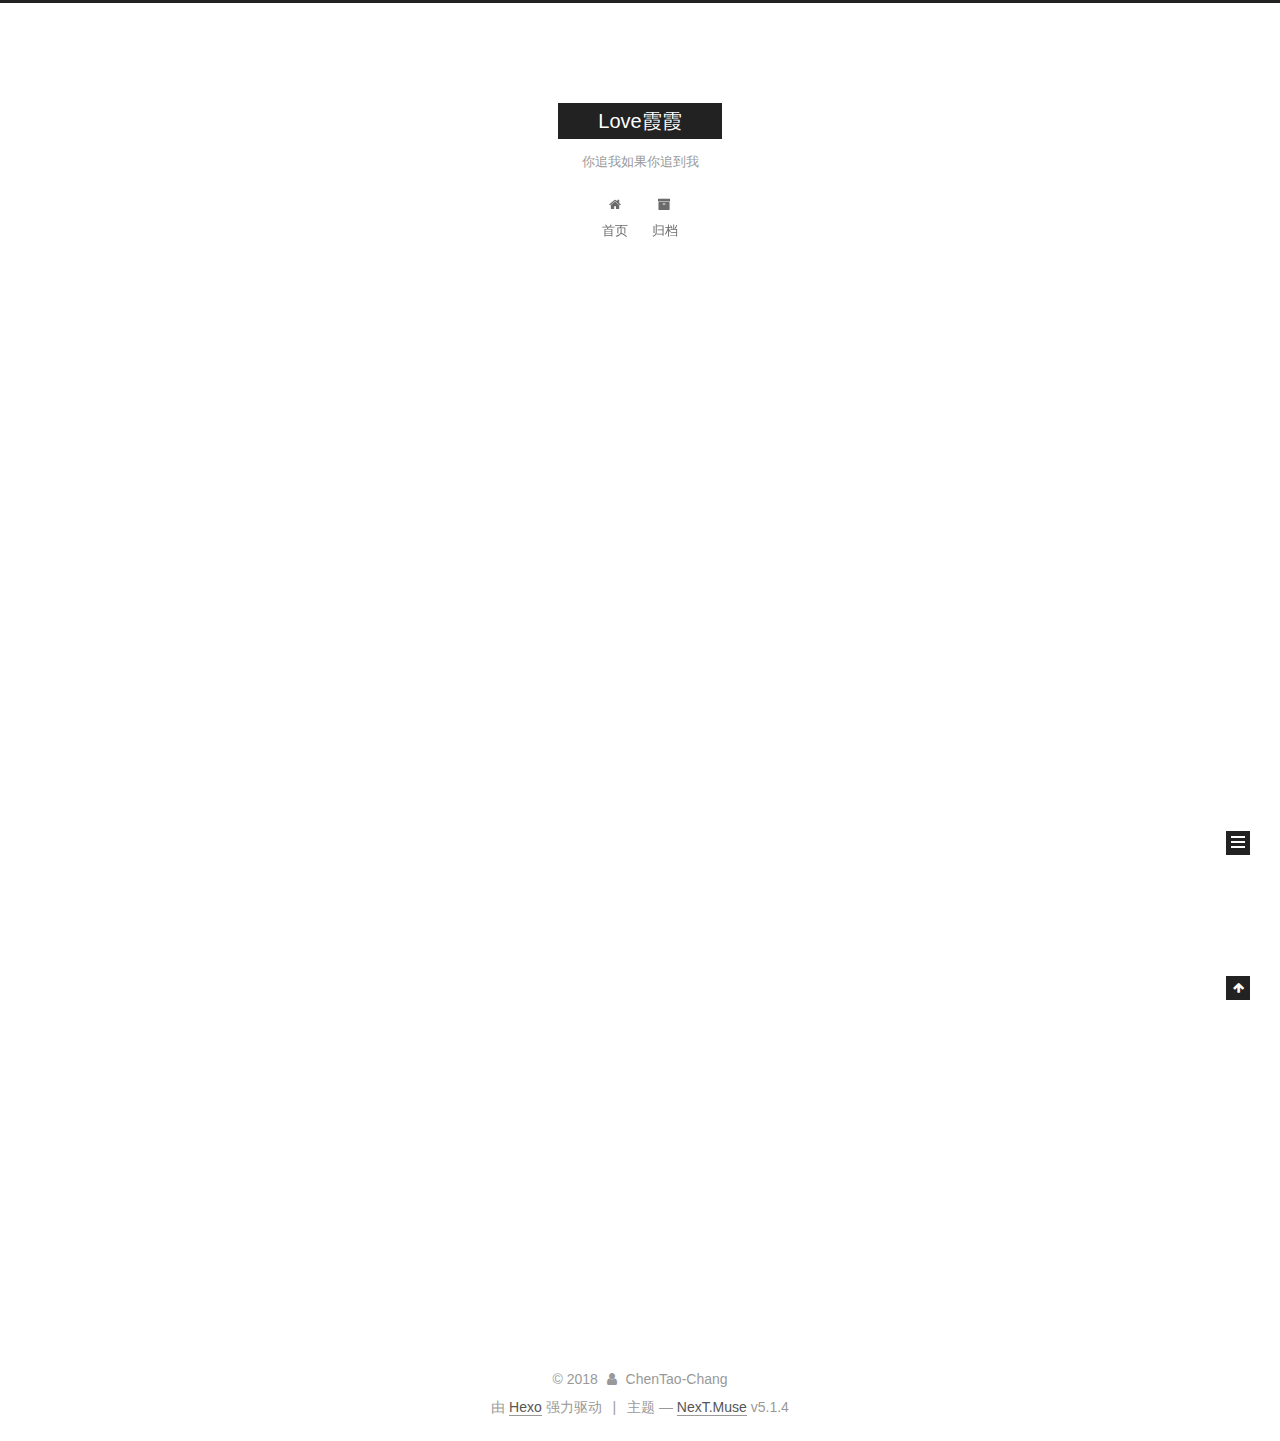
==== commit f1fb4576: "Site updated: 2018-04-28 10:10:41" ====
--- a/index.html
+++ b/index.html
@@ -5,7 +5,7 @@
   
 
 
-<html class="theme-next muse use-motion" lang="">
+<html class="theme-next muse use-motion" lang="zh-Hans">
 <head>
   <meta charset="UTF-8"/>
 <meta http-equiv="X-UA-Compatible" content="IE=edge" />
@@ -79,13 +79,17 @@
 
 
 
+<meta name="description" content="嘿嘿嘿">
+<meta name="keywords" content="oc">
 <meta property="og:type" content="website">
-<meta property="og:title" content="Hexo">
+<meta property="og:title" content="Love霞霞">
 <meta property="og:url" content="http://yoursite.com/index.html">
-<meta property="og:site_name" content="Hexo">
-<meta property="og:locale" content="default">
+<meta property="og:site_name" content="Love霞霞">
+<meta property="og:description" content="嘿嘿嘿">
+<meta property="og:locale" content="zh-Hans">
 <meta name="twitter:card" content="summary">
-<meta name="twitter:title" content="Hexo">
+<meta name="twitter:title" content="Love霞霞">
+<meta name="twitter:description" content="嘿嘿嘿">
 
 
 
@@ -101,7 +105,7 @@
     motion: {"enable":true,"async":false,"transition":{"post_block":"fadeIn","post_header":"slideDownIn","post_body":"slideDownIn","coll_header":"slideLeftIn","sidebar":"slideUpIn"}},
     duoshuo: {
       userId: '0',
-      author: 'Author'
+      author: '博主'
     },
     algolia: {
       applicationID: '',
@@ -121,7 +125,7 @@
 
 
 
-  <title>Hexo</title>
+  <title>Love霞霞</title>
   
 
 
@@ -133,7 +137,7 @@
 
 </head>
 
-<body itemscope itemtype="http://schema.org/WebPage" lang="default">
+<body itemscope itemtype="http://schema.org/WebPage" lang="zh-Hans">
 
   
   
@@ -152,12 +156,12 @@
     <div class="custom-logo-site-title">
       <a href="/"  class="brand" rel="start">
         <span class="logo-line-before"><i></i></span>
-        <span class="site-title">Hexo</span>
+        <span class="site-title">Love霞霞</span>
         <span class="logo-line-after"><i></i></span>
       </a>
     </div>
       
-        <p class="site-subtitle"></p>
+        <p class="site-subtitle">你追我如果你追到我</p>
       
   </div>
 
@@ -182,7 +186,7 @@
             
               <i class="menu-item-icon fa fa-fw fa-home"></i> <br />
             
-            Home
+            首页
           </a>
         </li>
       
@@ -192,7 +196,7 @@
             
               <i class="menu-item-icon fa fa-fw fa-archive"></i> <br />
             
-            Archives
+            归档
           </a>
         </li>
       
@@ -232,13 +236,13 @@
     <link itemprop="mainEntityOfPage" href="http://yoursite.com/2018/04/27/hello-world/">
 
     <span hidden itemprop="author" itemscope itemtype="http://schema.org/Person">
-      <meta itemprop="name" content="John Doe">
+      <meta itemprop="name" content="ChenTao-Chang">
       <meta itemprop="description" content="">
       <meta itemprop="image" content="/images/avatar.gif">
     </span>
 
     <span hidden itemprop="publisher" itemscope itemtype="http://schema.org/Organization">
-      <meta itemprop="name" content="Hexo">
+      <meta itemprop="name" content="Love霞霞">
     </span>
 
     
@@ -258,9 +262,9 @@
                 <i class="fa fa-calendar-o"></i>
               </span>
               
-                <span class="post-meta-item-text">Posted on</span>
+                <span class="post-meta-item-text">发表于</span>
               
-              <time title="Post created" itemprop="dateCreated datePublished" datetime="2018-04-27T16:57:11+08:00">
+              <time title="创建于" itemprop="dateCreated datePublished" datetime="2018-04-27T16:57:11+08:00">
                 2018-04-27
               </time>
             
@@ -379,8 +383,8 @@
         <div class="site-overview">
           <div class="site-author motion-element" itemprop="author" itemscope itemtype="http://schema.org/Person">
             
-              <p class="site-author-name" itemprop="name">John Doe</p>
-              <p class="site-description motion-element" itemprop="description"></p>
+              <p class="site-author-name" itemprop="name">ChenTao-Chang</p>
+              <p class="site-description motion-element" itemprop="description">嘿嘿嘿</p>
           </div>
 
           <nav class="site-state motion-element">
@@ -391,7 +395,7 @@
                 <a href="/archives/">
               
                   <span class="site-state-item-count">1</span>
-                  <span class="site-state-item-name">posts</span>
+                  <span class="site-state-item-name">日志</span>
                 </a>
               </div>
             
@@ -435,13 +439,13 @@
   <span class="with-love">
     <i class="fa fa-user"></i>
   </span>
-  <span class="author" itemprop="copyrightHolder">John Doe</span>
+  <span class="author" itemprop="copyrightHolder">ChenTao-Chang</span>
 
   
 </div>
 
 
-  <div class="powered-by">Powered by <a class="theme-link" target="_blank" href="https://hexo.io">Hexo</a></div>
+  <div class="powered-by">由 <a class="theme-link" target="_blank" href="https://hexo.io">Hexo</a> 强力驱动</div>
 
 
 
@@ -449,7 +453,7 @@
 
 
 
-  <div class="theme-info">Theme &mdash; <a class="theme-link" target="_blank" href="https://github.com/iissnan/hexo-theme-next">NexT.Muse</a> v5.1.4</div>
+  <div class="theme-info">主题 &mdash; <a class="theme-link" target="_blank" href="https://github.com/iissnan/hexo-theme-next">NexT.Muse</a> v5.1.4</div>
 
 
 
--- a/css/main.css
+++ b/css/main.css
@@ -1822,7 +1822,7 @@
   width: 4px;
   height: 4px;
   border-radius: 50%;
-  background: #b1ff63;
+  background: #ffff63;
 }
 .links-of-blogroll {
   font-size: 13px;
